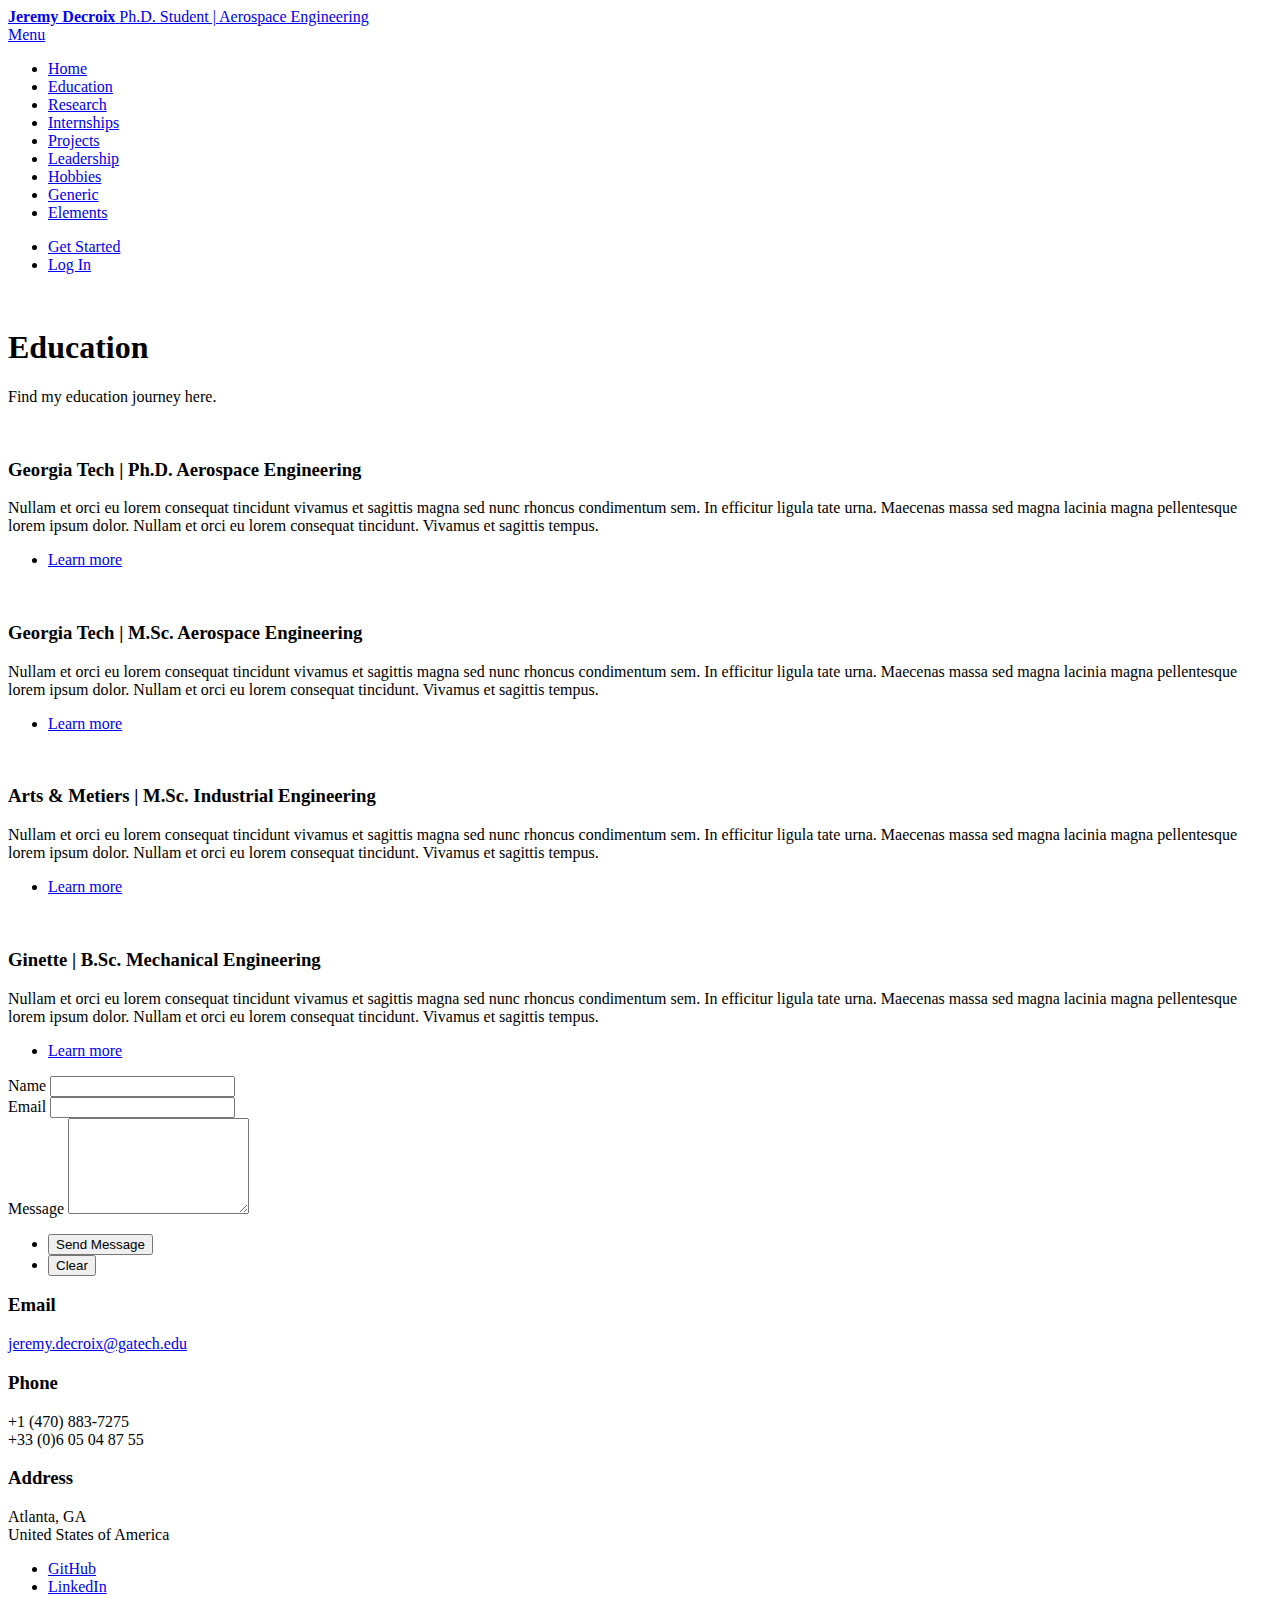
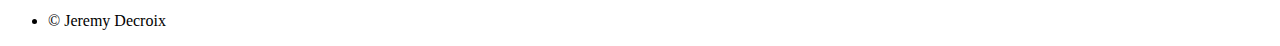
==== education.html @ 154678aa "t" ====
<!DOCTYPE HTML>
<!--
	Forty by HTML5 UP
	html5up.net | @ajlkn
	Free for personal and commercial use under the CCA 3.0 license (html5up.net/license)
-->
<html>
	<head>
		<title>Education</title>
		<meta charset="utf-8" />
		<meta name="viewport" content="width=device-width, initial-scale=1, user-scalable=no" />
		<link rel="stylesheet" href="assets/css/main.css" />
		<noscript><link rel="stylesheet" href="assets/css/noscript.css" /></noscript>
	</head>
	<body class="is-preload">

		<!-- Wrapper -->
			<div id="wrapper">

				<!-- Header -->
				<!-- Note: The "styleN" class below should match that of the banner element. -->
					<header id="header" class="alt style2">
						<a href="index.html" class="logo"><strong>Jeremy Decroix</strong> <span> Ph.D. Student | Aerospace Engineering </span></a>
						<nav>
							<a href="#menu">Menu</a>
						</nav>
					</header>

				<!-- Menu -->
					<nav id="menu">
						<ul class="links">
							<li><a href="index.html">Home</a></li>
							<li><a href="education.html">Education</a></li>
							<li><a href="research.html">Research</a></li>
							<li><a href="internships.html">Internships</a></li>
							<li><a href="projects.html">Projects</a></li>
							<li><a href="leadership.html">Leadership</a></li>
							<li><a href="hobbies.html">Hobbies</a></li>
							<li><a href="generic.html">Generic</a></li>
							<li><a href="elements.html">Elements</a></li>
						</ul>
						<ul class="actions stacked">
							<li><a href="#" class="button primary fit">Get Started</a></li>
							<li><a href="#" class="button fit">Log In</a></li>
						</ul>
					</nav>

				<!-- Banner -->
				<!-- Note: The "styleN" class below should match that of the header element. -->
					<section id="banner" class="style2">
						<div class="inner">
							<span class="image">
								<img src="images/10.jpg" alt="" />
							</span>
							<header class="major">
								<h1>Education</h1>
							</header>
							<div class="content">
								<p>Find my education journey here.</p>
							</div>
						</div>
					</section>

				<!-- Main -->
					<div id="main">
						<!-- One -->
						<!--<section id="one">
								<div class="inner">
									<header class="major">
										<h2>Sed amet aliquam</h2>
									</header>
									<p>Nullam et orci eu lorem consequat tincidunt vivamus et sagittis magna sed nunc rhoncus condimentum sem. In efficitur ligula tate urna. Maecenas massa vel lacinia pellentesque lorem ipsum dolor. Nullam et orci eu lorem consequat tincidunt. Vivamus et sagittis libero. Nullam et orci eu lorem consequat tincidunt vivamus et sagittis magna sed nunc rhoncus condimentum sem. In efficitur ligula tate urna.</p>
								</div>
							</section>
						-->
						<!-- Two -->
							<section id="two" class="spotlights">
								<section>
									<a href="generic.html" class="image">
										<img src="images/1.jpeg" alt="" data-position="center center" />
									</a>
									<div class="content">
										<div class="inner">
											<header class="major">
												<h3>Georgia Tech | Ph.D. Aerospace Engineering</h3>
											</header>
											<p>Nullam et orci eu lorem consequat tincidunt vivamus et sagittis magna sed nunc rhoncus condimentum sem. In efficitur ligula tate urna. Maecenas massa sed magna lacinia magna pellentesque lorem ipsum dolor. Nullam et orci eu lorem consequat tincidunt. Vivamus et sagittis tempus.</p>
											<ul class="actions">
												<li><a href="generic.html" class="button">Learn more</a></li>
											</ul>
										</div>
									</div>
								</section>
								<section>
									<a href="generic.html" class="image">
										<img src="images/1.jpeg" alt="" data-position="top center" />
									</a>
									<div class="content">
										<div class="inner">
											<header class="major">
												<h3>Georgia Tech | M.Sc. Aerospace Engineering</h3>
											</header>
											<p>Nullam et orci eu lorem consequat tincidunt vivamus et sagittis magna sed nunc rhoncus condimentum sem. In efficitur ligula tate urna. Maecenas massa sed magna lacinia magna pellentesque lorem ipsum dolor. Nullam et orci eu lorem consequat tincidunt. Vivamus et sagittis tempus.</p>
											<ul class="actions">
												<li><a href="generic.html" class="button">Learn more</a></li>
											</ul>
										</div>
									</div>
								</section>
								<section>
									<a href="generic.html" class="image">
										<img src="images/1.jpeg" alt="" data-position="25% 25%" />
									</a>
									<div class="content">
										<div class="inner">
											<header class="major">
												<h3>Arts & Metiers | M.Sc. Industrial Engineering</h3>
											</header>
											<p>Nullam et orci eu lorem consequat tincidunt vivamus et sagittis magna sed nunc rhoncus condimentum sem. In efficitur ligula tate urna. Maecenas massa sed magna lacinia magna pellentesque lorem ipsum dolor. Nullam et orci eu lorem consequat tincidunt. Vivamus et sagittis tempus.</p>
											<ul class="actions">
												<li><a href="generic.html" class="button">Learn more</a></li>
											</ul>
										</div>
									</div>
								</section>
								<section>
									<a href="generic.html" class="image">
										<img src="images/1.jpeg" alt="" data-position="25% 25%" />
									</a>
									<div class="content">
										<div class="inner">
											<header class="major">
												<h3>Ginette | B.Sc. Mechanical Engineering</h3>
											</header>
											<p>Nullam et orci eu lorem consequat tincidunt vivamus et sagittis magna sed nunc rhoncus condimentum sem. In efficitur ligula tate urna. Maecenas massa sed magna lacinia magna pellentesque lorem ipsum dolor. Nullam et orci eu lorem consequat tincidunt. Vivamus et sagittis tempus.</p>
											<ul class="actions">
												<li><a href="generic.html" class="button">Learn more</a></li>
											</ul>
										</div>
									</div>
								</section>
							</section>

						<!-- Three -->
						<!-- <section id="three">
								<div class="inner">
									<header class="major">
										<h2>Massa libero</h2>
									</header>
									<p>Nullam et orci eu lorem consequat tincidunt vivamus et sagittis libero. Mauris aliquet magna magna sed nunc rhoncus pharetra. Pellentesque condimentum sem. In efficitur ligula tate urna. Maecenas laoreet massa vel lacinia pellentesque lorem ipsum dolor. Nullam et orci eu lorem consequat tincidunt. Vivamus et sagittis libero. Mauris aliquet magna magna sed nunc rhoncus amet pharetra et feugiat tempus.</p>
									<ul class="actions">
										<li><a href="generic.html" class="button next">Get Started</a></li>
									</ul>
								</div>
							</section>
						-->
					</div>

				<!-- Contact -->
				<section id="contact">
					<div class="inner">
					  <section>
						<form method="post" action="#">
						  <div class="fields">
							<div class="field half">
							  <label for="name">Name</label>
							  <input type="text" name="name" id="name" />
							</div>
							<div class="field half">
							  <label for="email">Email</label>
							  <input type="text" name="email" id="email" />
							</div>
							<div class="field">
							  <label for="message">Message</label>
							  <textarea name="message" id="message" rows="6"></textarea>
							</div>
						  </div>
						  <ul class="actions">
							<li>
							  <input type="submit" value="Send Message" class="primary" />
							</li>
							<li><input type="reset" value="Clear" /></li>
						  </ul>
						</form>
					  </section>
					  <section class="split">
						<section>
						  <div class="contact-method">
							<span class="icon solid alt fa-envelope"></span>
							<h3>Email</h3>
							<a href="#">jeremy.decroix@gatech.edu</a>
						  </div>
						</section>
						<section>
						  <div class="contact-method">
							<span class="icon solid alt fa-phone"></span>
							<h3>Phone</h3>
							<span> +1 (470) 883-7275 <br /> +33 (0)6 05 04 87 55</span>
						  </div>
						</section>
						<section>
						  <div class="contact-method">
							<span class="icon solid alt fa-home"></span>
							<h3>Address</h3>
							<span
							  >Atlanta, GA<br />
							  United States of America</span
							>
						  </div>
						</section>
					  </section>
					</div>
				  </section>

				<!-- Footer -->
				<footer id="footer">
					<div class="inner">
					  <ul class="icons">
						<!--<li>
						  <a href="#" class="icon brands alt fa-twitter"
							><span class="label">Twitter</span></a
						  >
						</li>
						<li>
						  <a href="#" class="icon brands alt fa-facebook-f"
							><span class="label">Facebook</span></a
						  >
						</li>
						<li>
						  <a href="#" class="icon brands alt fa-instagram"
							><span class="label">Instagram</span></a
						  >
						</li>-->
						<li>
						  <a href="https://github.com/JeremyDecroix" class="icon brands alt fa-github"
							><span class="label">GitHub</span></a
						  >
						</li>
						<li>
						  <a href="https://www.linkedin.com/in/jeremy-decroix/" class="icon brands alt fa-linkedin-in"
							><span class="label">LinkedIn</span></a
						  >
						</li>
					  </ul>
					  <ul class="copyright">
						<li>&copy; Jeremy Decroix</li>
						<!--<li>Design: <a href="https://html5up.net">HTML5 UP</a></li>-->
					  </ul>
					</div>
				  </footer>

			</div>

		<!-- Scripts -->
			<script src="assets/js/jquery.min.js"></script>
			<script src="assets/js/jquery.scrolly.min.js"></script>
			<script src="assets/js/jquery.scrollex.min.js"></script>
			<script src="assets/js/browser.min.js"></script>
			<script src="assets/js/breakpoints.min.js"></script>
			<script src="assets/js/util.js"></script>
			<script src="assets/js/main.js"></script>

	</body>
</html>
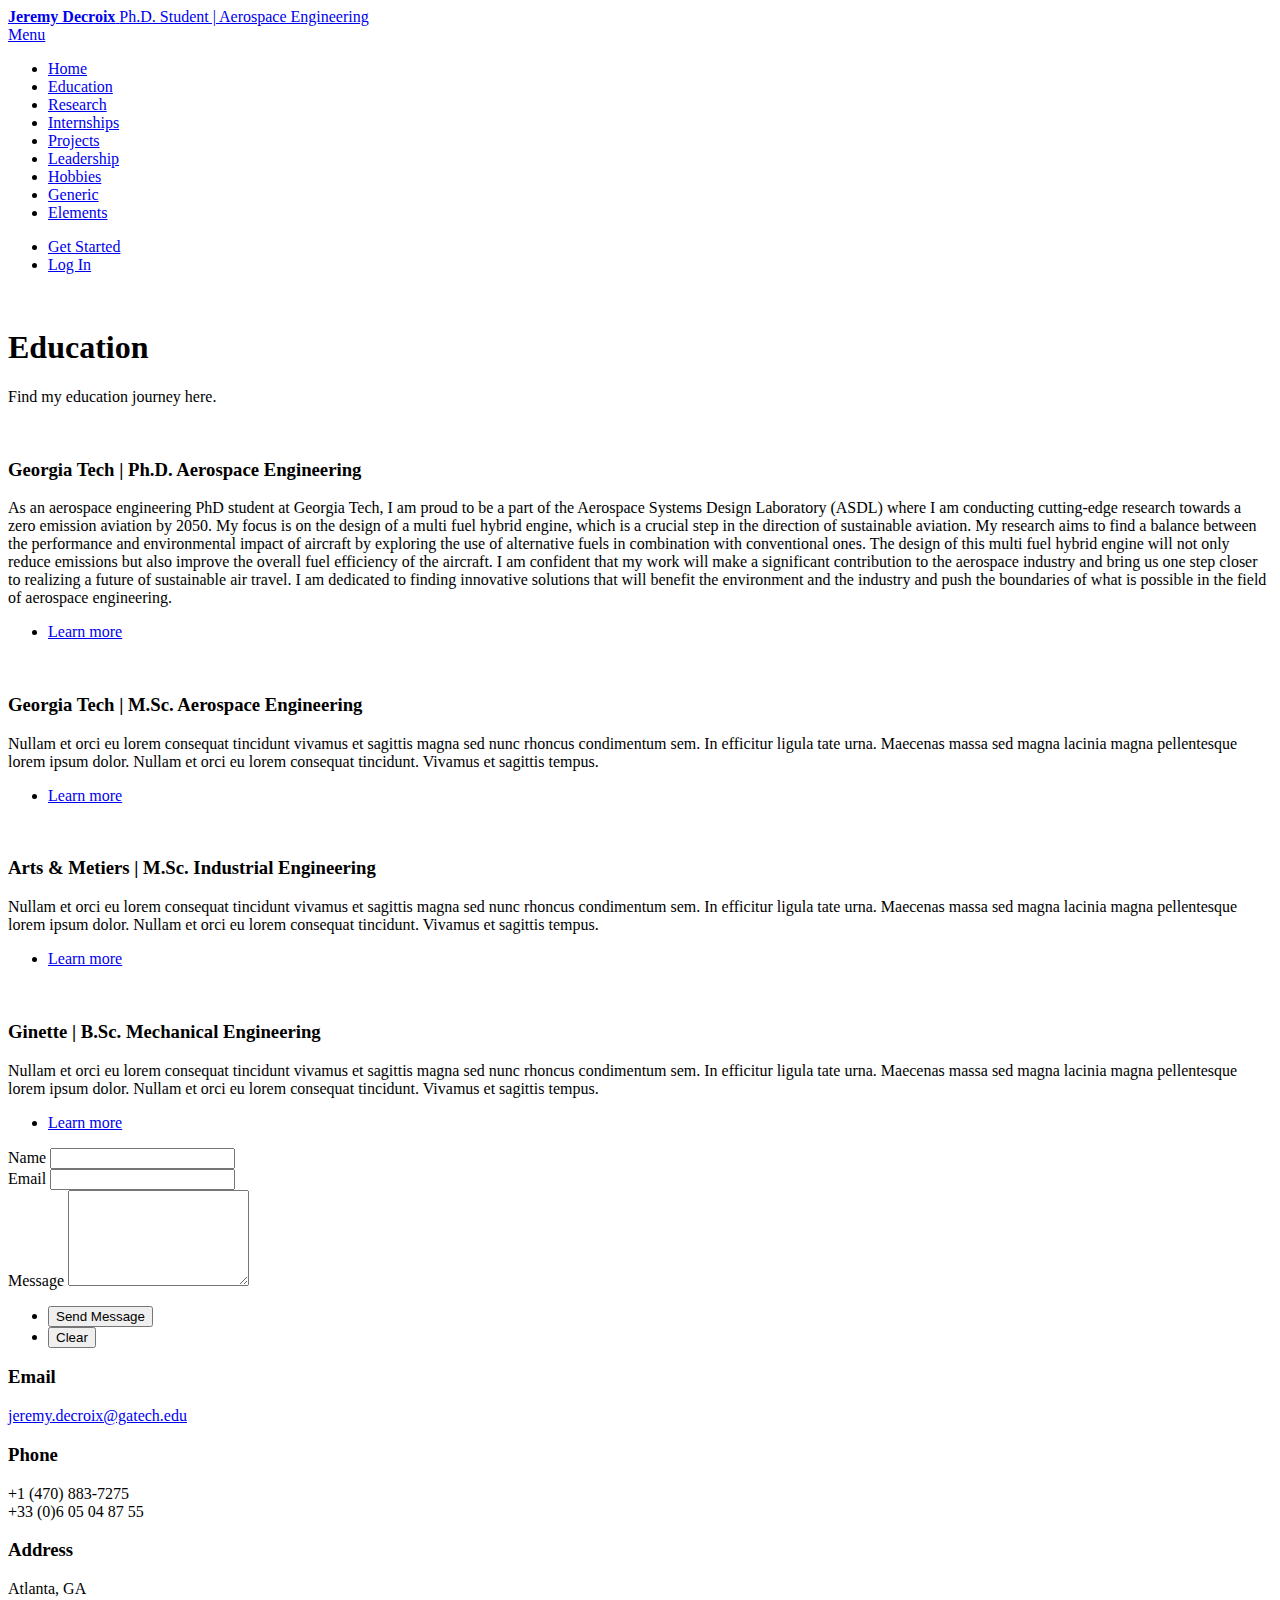
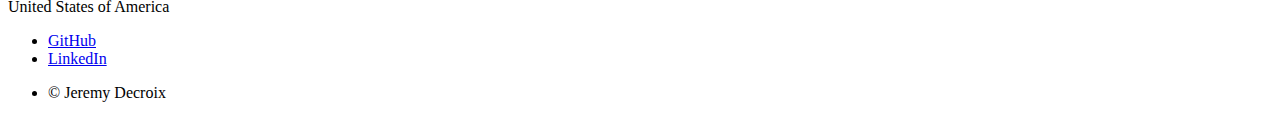
==== commit 6d40f941: "c" ====
--- a/education.html
+++ b/education.html
@@ -77,13 +77,29 @@
 							<section id="two" class="spotlights">
 								<section>
 									<a href="generic.html" class="image">
-										<img src="images/1.jpeg" alt="" data-position="center center" />
+										<img src="images/10.jpg" alt="" data-position="center center" />
 									</a>
 									<div class="content">
 										<div class="inner">
 											<header class="major">
 												<h3>Georgia Tech | Ph.D. Aerospace Engineering</h3>
 											</header>
+											<p>As an aerospace engineering PhD student at Georgia Tech, I am proud to be a part of the Aerospace Systems Design Laboratory (ASDL) where I am conducting cutting-edge research towards a zero emission aviation by 2050. My focus is on the design of a multi fuel hybrid engine, which is a crucial step in the direction of sustainable aviation. My research aims to find a balance between the performance and environmental impact of aircraft by exploring the use of alternative fuels in combination with conventional ones. The design of this multi fuel hybrid engine will not only reduce emissions but also improve the overall fuel efficiency of the aircraft. I am confident that my work will make a significant contribution to the aerospace industry and bring us one step closer to realizing a future of sustainable air travel. I am dedicated to finding innovative solutions that will benefit the environment and the industry and push the boundaries of what is possible in the field of aerospace engineering.</p>
+											<ul class="actions">
+												<li><a href="generic.html" class="button">Learn more</a></li>
+											</ul>
+										</div>
+									</div>
+								</section>
+								<section>
+									<a href="generic.html" class="image">
+										<img src="images/1.jpeg" alt="" data-position="top center" />
+									</a>
+									<div class="content">
+										<div class="inner">
+											<header class="major">
+												<h3>Georgia Tech | M.Sc. Aerospace Engineering</h3>
+											</header>
 											<p>Nullam et orci eu lorem consequat tincidunt vivamus et sagittis magna sed nunc rhoncus condimentum sem. In efficitur ligula tate urna. Maecenas massa sed magna lacinia magna pellentesque lorem ipsum dolor. Nullam et orci eu lorem consequat tincidunt. Vivamus et sagittis tempus.</p>
 											<ul class="actions">
 												<li><a href="generic.html" class="button">Learn more</a></li>
@@ -93,12 +109,12 @@
 								</section>
 								<section>
 									<a href="generic.html" class="image">
-										<img src="images/1.jpeg" alt="" data-position="top center" />
-									</a>
-									<div class="content">
-										<div class="inner">
-											<header class="major">
-												<h3>Georgia Tech | M.Sc. Aerospace Engineering</h3>
+										<img src="images/13.JPG" alt="" data-position="25% 25%" />
+									</a>
+									<div class="content">
+										<div class="inner">
+											<header class="major">
+												<h3>Arts & Metiers | M.Sc. Industrial Engineering</h3>
 											</header>
 											<p>Nullam et orci eu lorem consequat tincidunt vivamus et sagittis magna sed nunc rhoncus condimentum sem. In efficitur ligula tate urna. Maecenas massa sed magna lacinia magna pellentesque lorem ipsum dolor. Nullam et orci eu lorem consequat tincidunt. Vivamus et sagittis tempus.</p>
 											<ul class="actions">
@@ -109,23 +125,7 @@
 								</section>
 								<section>
 									<a href="generic.html" class="image">
-										<img src="images/1.jpeg" alt="" data-position="25% 25%" />
-									</a>
-									<div class="content">
-										<div class="inner">
-											<header class="major">
-												<h3>Arts & Metiers | M.Sc. Industrial Engineering</h3>
-											</header>
-											<p>Nullam et orci eu lorem consequat tincidunt vivamus et sagittis magna sed nunc rhoncus condimentum sem. In efficitur ligula tate urna. Maecenas massa sed magna lacinia magna pellentesque lorem ipsum dolor. Nullam et orci eu lorem consequat tincidunt. Vivamus et sagittis tempus.</p>
-											<ul class="actions">
-												<li><a href="generic.html" class="button">Learn more</a></li>
-											</ul>
-										</div>
-									</div>
-								</section>
-								<section>
-									<a href="generic.html" class="image">
-										<img src="images/1.jpeg" alt="" data-position="25% 25%" />
+										<img src="images/14.JPG" alt="" data-position="25% 25%" />
 									</a>
 									<div class="content">
 										<div class="inner">
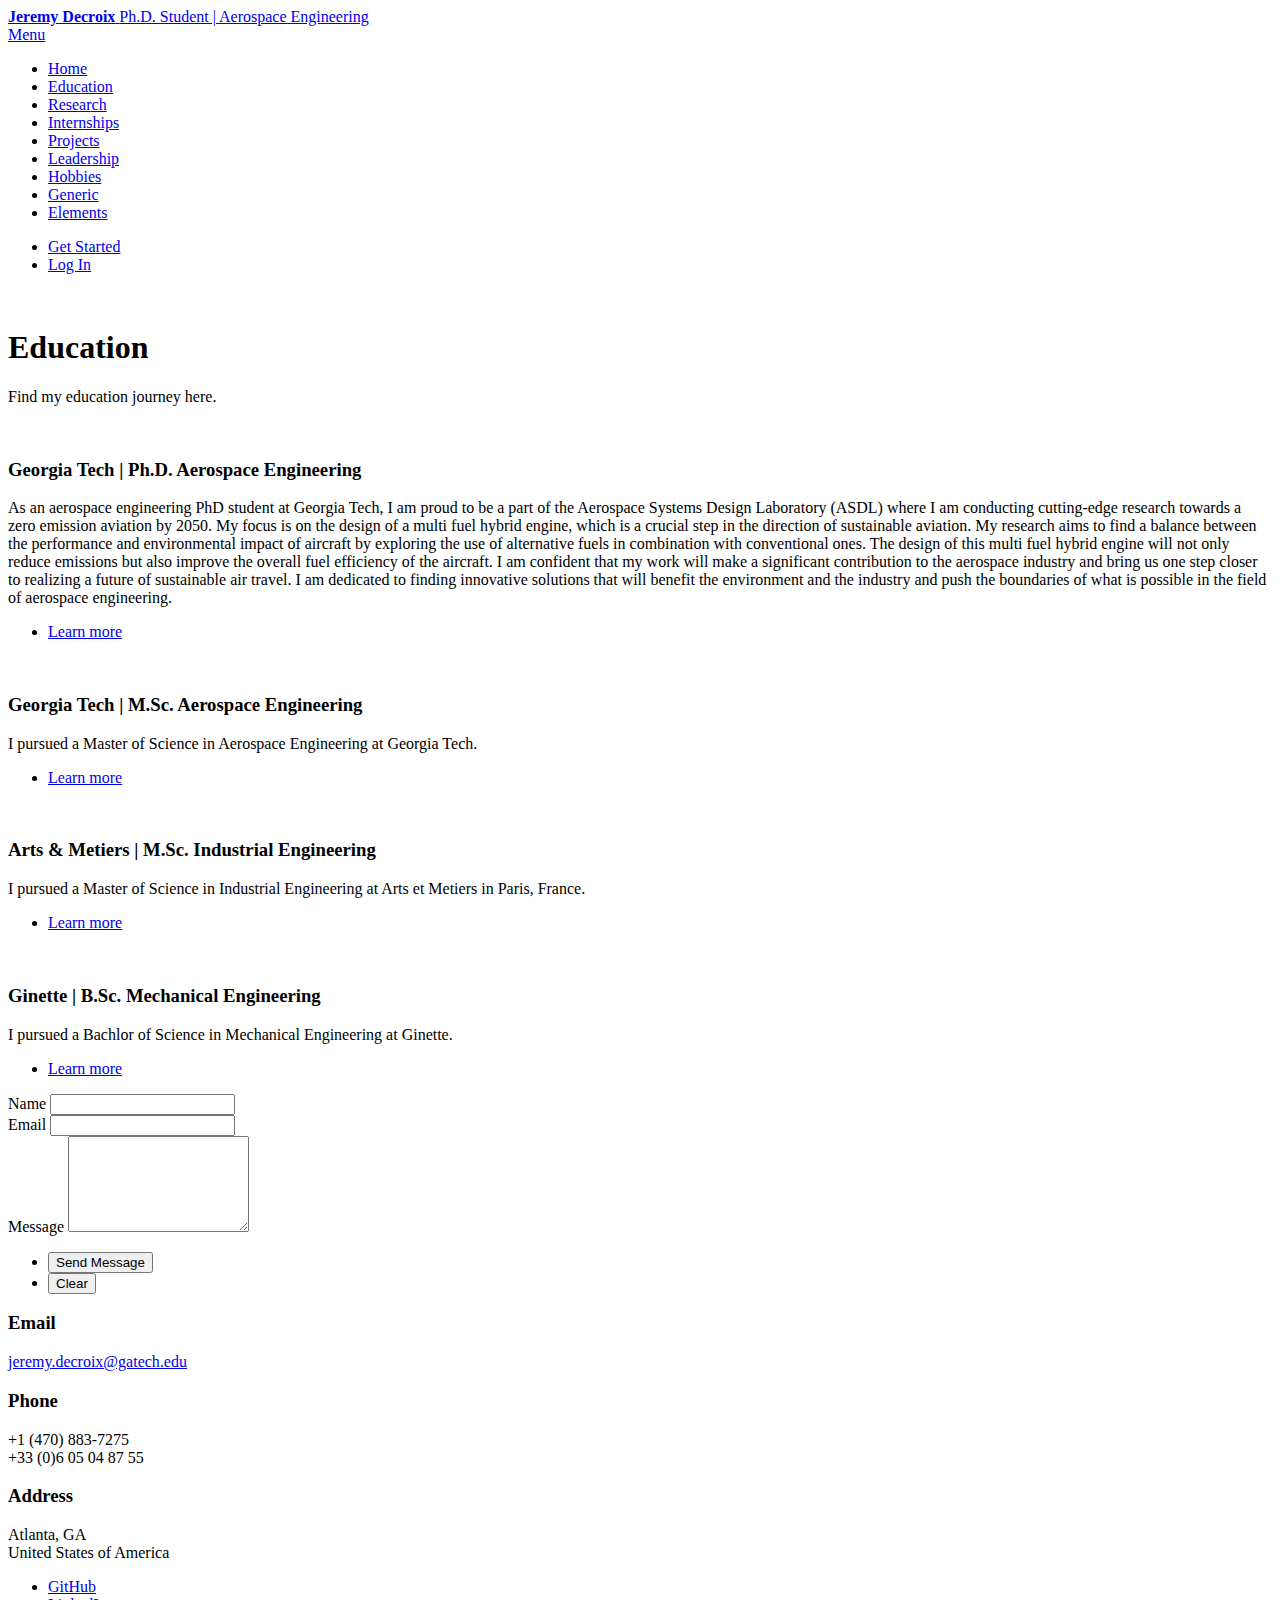
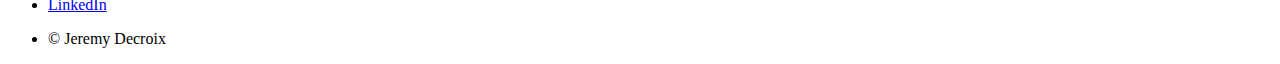
==== commit 9a205952: "up" ====
--- a/education.html
+++ b/education.html
@@ -19,7 +19,7 @@
 
 				<!-- Header -->
 				<!-- Note: The "styleN" class below should match that of the banner element. -->
-					<header id="header" class="alt style2">
+					<header id="header" class="alt">
 						<a href="index.html" class="logo"><strong>Jeremy Decroix</strong> <span> Ph.D. Student | Aerospace Engineering </span></a>
 						<nav>
 							<a href="#menu">Menu</a>
@@ -47,7 +47,7 @@
 
 				<!-- Banner -->
 				<!-- Note: The "styleN" class below should match that of the header element. -->
-					<section id="banner" class="style2">
+					<section id="banner" class="major">
 						<div class="inner">
 							<span class="image">
 								<img src="images/10.jpg" alt="" />
@@ -100,7 +100,7 @@
 											<header class="major">
 												<h3>Georgia Tech | M.Sc. Aerospace Engineering</h3>
 											</header>
-											<p>Nullam et orci eu lorem consequat tincidunt vivamus et sagittis magna sed nunc rhoncus condimentum sem. In efficitur ligula tate urna. Maecenas massa sed magna lacinia magna pellentesque lorem ipsum dolor. Nullam et orci eu lorem consequat tincidunt. Vivamus et sagittis tempus.</p>
+											<p>I pursued a Master of Science in Aerospace Engineering at Georgia Tech.</p>
 											<ul class="actions">
 												<li><a href="generic.html" class="button">Learn more</a></li>
 											</ul>
@@ -116,7 +116,7 @@
 											<header class="major">
 												<h3>Arts & Metiers | M.Sc. Industrial Engineering</h3>
 											</header>
-											<p>Nullam et orci eu lorem consequat tincidunt vivamus et sagittis magna sed nunc rhoncus condimentum sem. In efficitur ligula tate urna. Maecenas massa sed magna lacinia magna pellentesque lorem ipsum dolor. Nullam et orci eu lorem consequat tincidunt. Vivamus et sagittis tempus.</p>
+											<p>I pursued a Master of Science in Industrial Engineering at Arts et Metiers in Paris, France.</p>
 											<ul class="actions">
 												<li><a href="generic.html" class="button">Learn more</a></li>
 											</ul>
@@ -132,7 +132,7 @@
 											<header class="major">
 												<h3>Ginette | B.Sc. Mechanical Engineering</h3>
 											</header>
-											<p>Nullam et orci eu lorem consequat tincidunt vivamus et sagittis magna sed nunc rhoncus condimentum sem. In efficitur ligula tate urna. Maecenas massa sed magna lacinia magna pellentesque lorem ipsum dolor. Nullam et orci eu lorem consequat tincidunt. Vivamus et sagittis tempus.</p>
+											<p>I pursued a Bachlor of Science in Mechanical Engineering at Ginette.</p>
 											<ul class="actions">
 												<li><a href="generic.html" class="button">Learn more</a></li>
 											</ul>
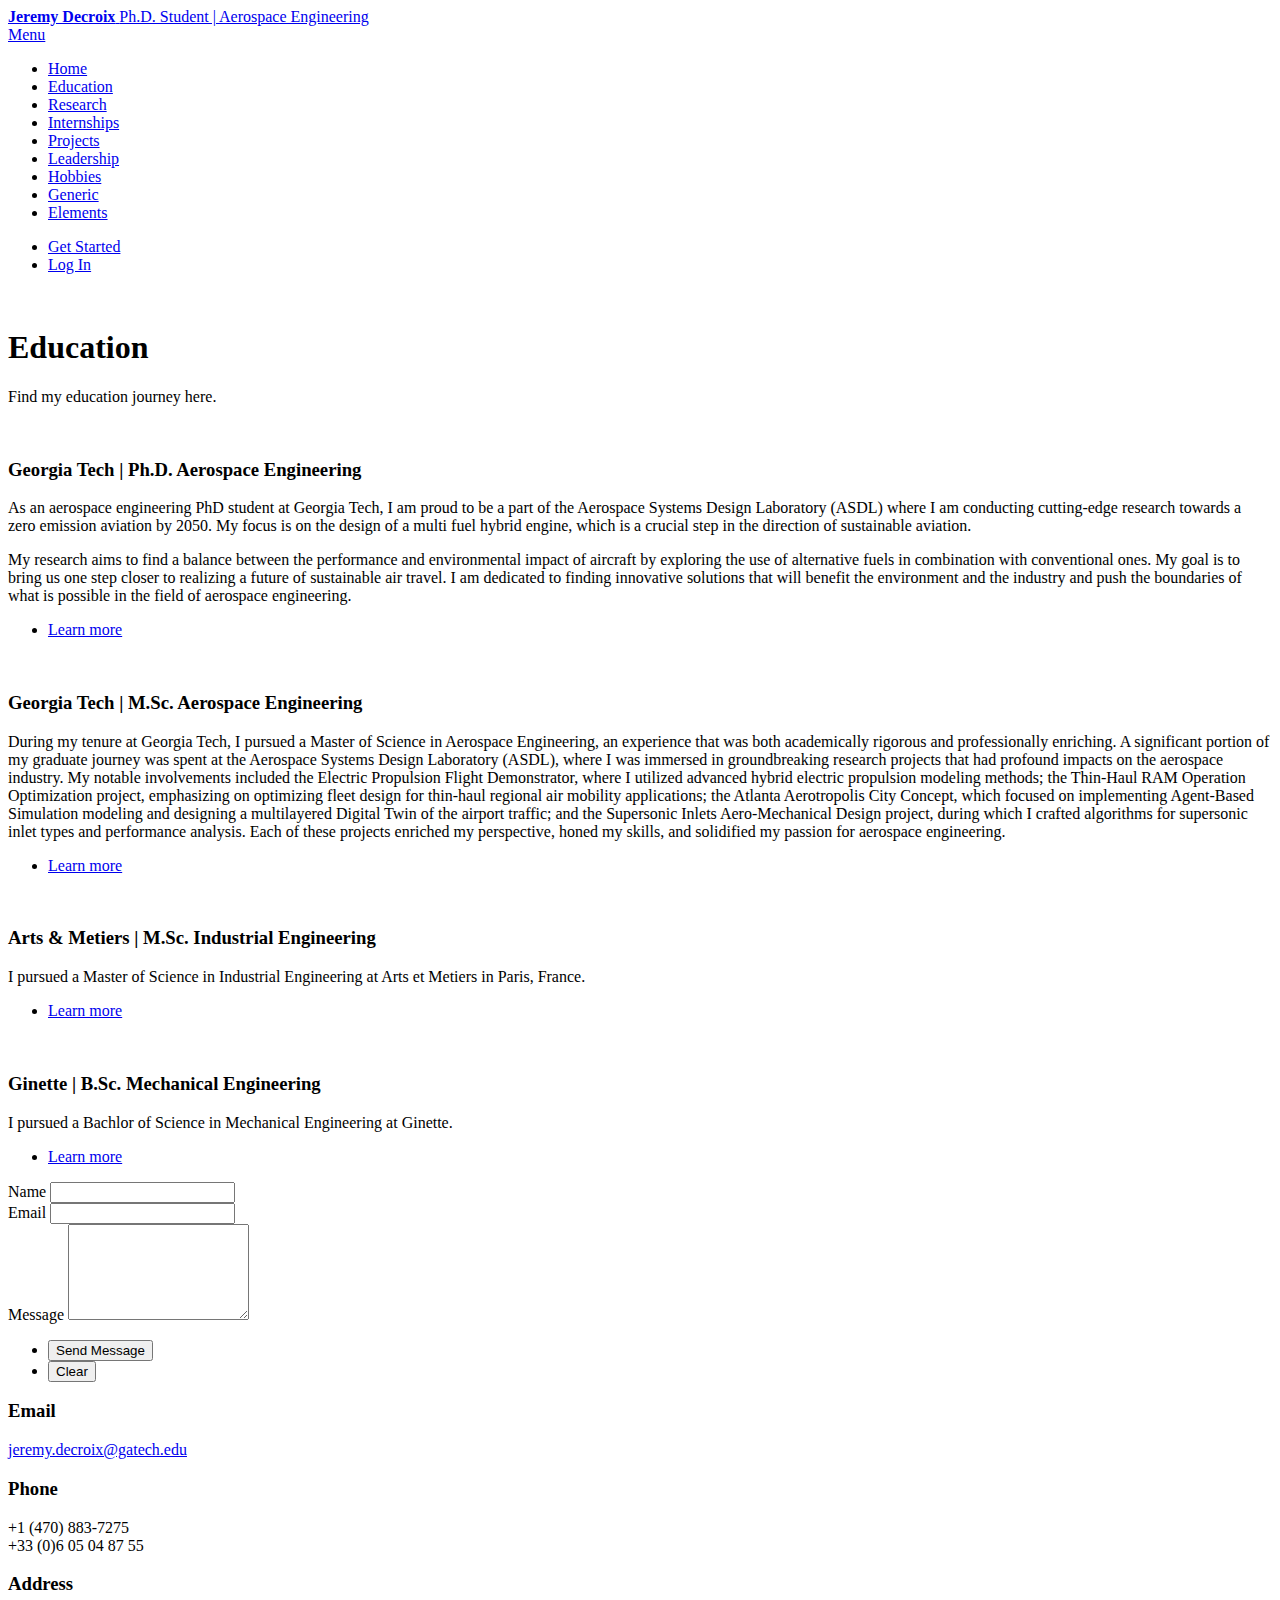
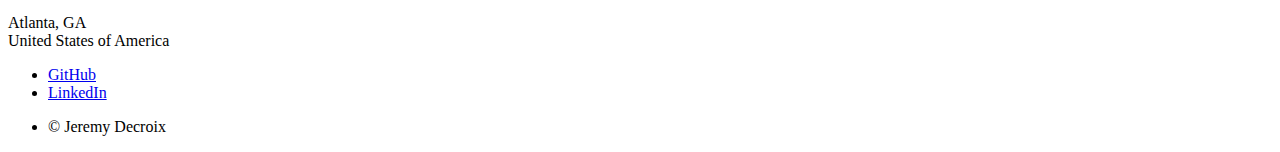
==== commit 085be6e3: "up" ====
--- a/education.html
+++ b/education.html
@@ -50,7 +50,7 @@
 					<section id="banner" class="major">
 						<div class="inner">
 							<span class="image">
-								<img src="images/10.jpg" alt="" />
+								<img src="mages/pic07.jpg" alt="" />
 							</span>
 							<header class="major">
 								<h1>Education</h1>
@@ -84,7 +84,8 @@
 											<header class="major">
 												<h3>Georgia Tech | Ph.D. Aerospace Engineering</h3>
 											</header>
-											<p>As an aerospace engineering PhD student at Georgia Tech, I am proud to be a part of the Aerospace Systems Design Laboratory (ASDL) where I am conducting cutting-edge research towards a zero emission aviation by 2050. My focus is on the design of a multi fuel hybrid engine, which is a crucial step in the direction of sustainable aviation. My research aims to find a balance between the performance and environmental impact of aircraft by exploring the use of alternative fuels in combination with conventional ones. The design of this multi fuel hybrid engine will not only reduce emissions but also improve the overall fuel efficiency of the aircraft. I am confident that my work will make a significant contribution to the aerospace industry and bring us one step closer to realizing a future of sustainable air travel. I am dedicated to finding innovative solutions that will benefit the environment and the industry and push the boundaries of what is possible in the field of aerospace engineering.</p>
+											<p>As an aerospace engineering PhD student at Georgia Tech, I am proud to be a part of the Aerospace Systems Design Laboratory (ASDL) where I am conducting cutting-edge research towards a zero emission aviation by 2050. My focus is on the design of a multi fuel hybrid engine, which is a crucial step in the direction of sustainable aviation. </p>
+											<p>My research aims to find a balance between the performance and environmental impact of aircraft by exploring the use of alternative fuels in combination with conventional ones. My goal is to bring us one step closer to realizing a future of sustainable air travel. I am dedicated to finding innovative solutions that will benefit the environment and the industry and push the boundaries of what is possible in the field of aerospace engineering. </p>
 											<ul class="actions">
 												<li><a href="generic.html" class="button">Learn more</a></li>
 											</ul>
@@ -100,8 +101,8 @@
 											<header class="major">
 												<h3>Georgia Tech | M.Sc. Aerospace Engineering</h3>
 											</header>
-											<p>I pursued a Master of Science in Aerospace Engineering at Georgia Tech.</p>
-											<ul class="actions">
+											<p>During my tenure at Georgia Tech, I pursued a Master of Science in Aerospace Engineering, an experience that was both academically rigorous and professionally enriching. A significant portion of my graduate journey was spent at the Aerospace Systems Design Laboratory (ASDL), where I was immersed in groundbreaking research projects that had profound impacts on the aerospace industry. My notable involvements included the Electric Propulsion Flight Demonstrator, where I utilized advanced hybrid electric propulsion modeling methods; the Thin-Haul RAM Operation Optimization project, emphasizing on optimizing fleet design for thin-haul regional air mobility applications; the Atlanta Aerotropolis City Concept, which focused on implementing Agent-Based Simulation modeling and designing a multilayered Digital Twin of the airport traffic; and the Supersonic Inlets Aero-Mechanical Design project, during which I crafted algorithms for supersonic inlet types and performance analysis. Each of these projects enriched my perspective, honed my skills, and solidified my passion for aerospace engineering.</p>
+												<ul class="actions">
 												<li><a href="generic.html" class="button">Learn more</a></li>
 											</ul>
 										</div>
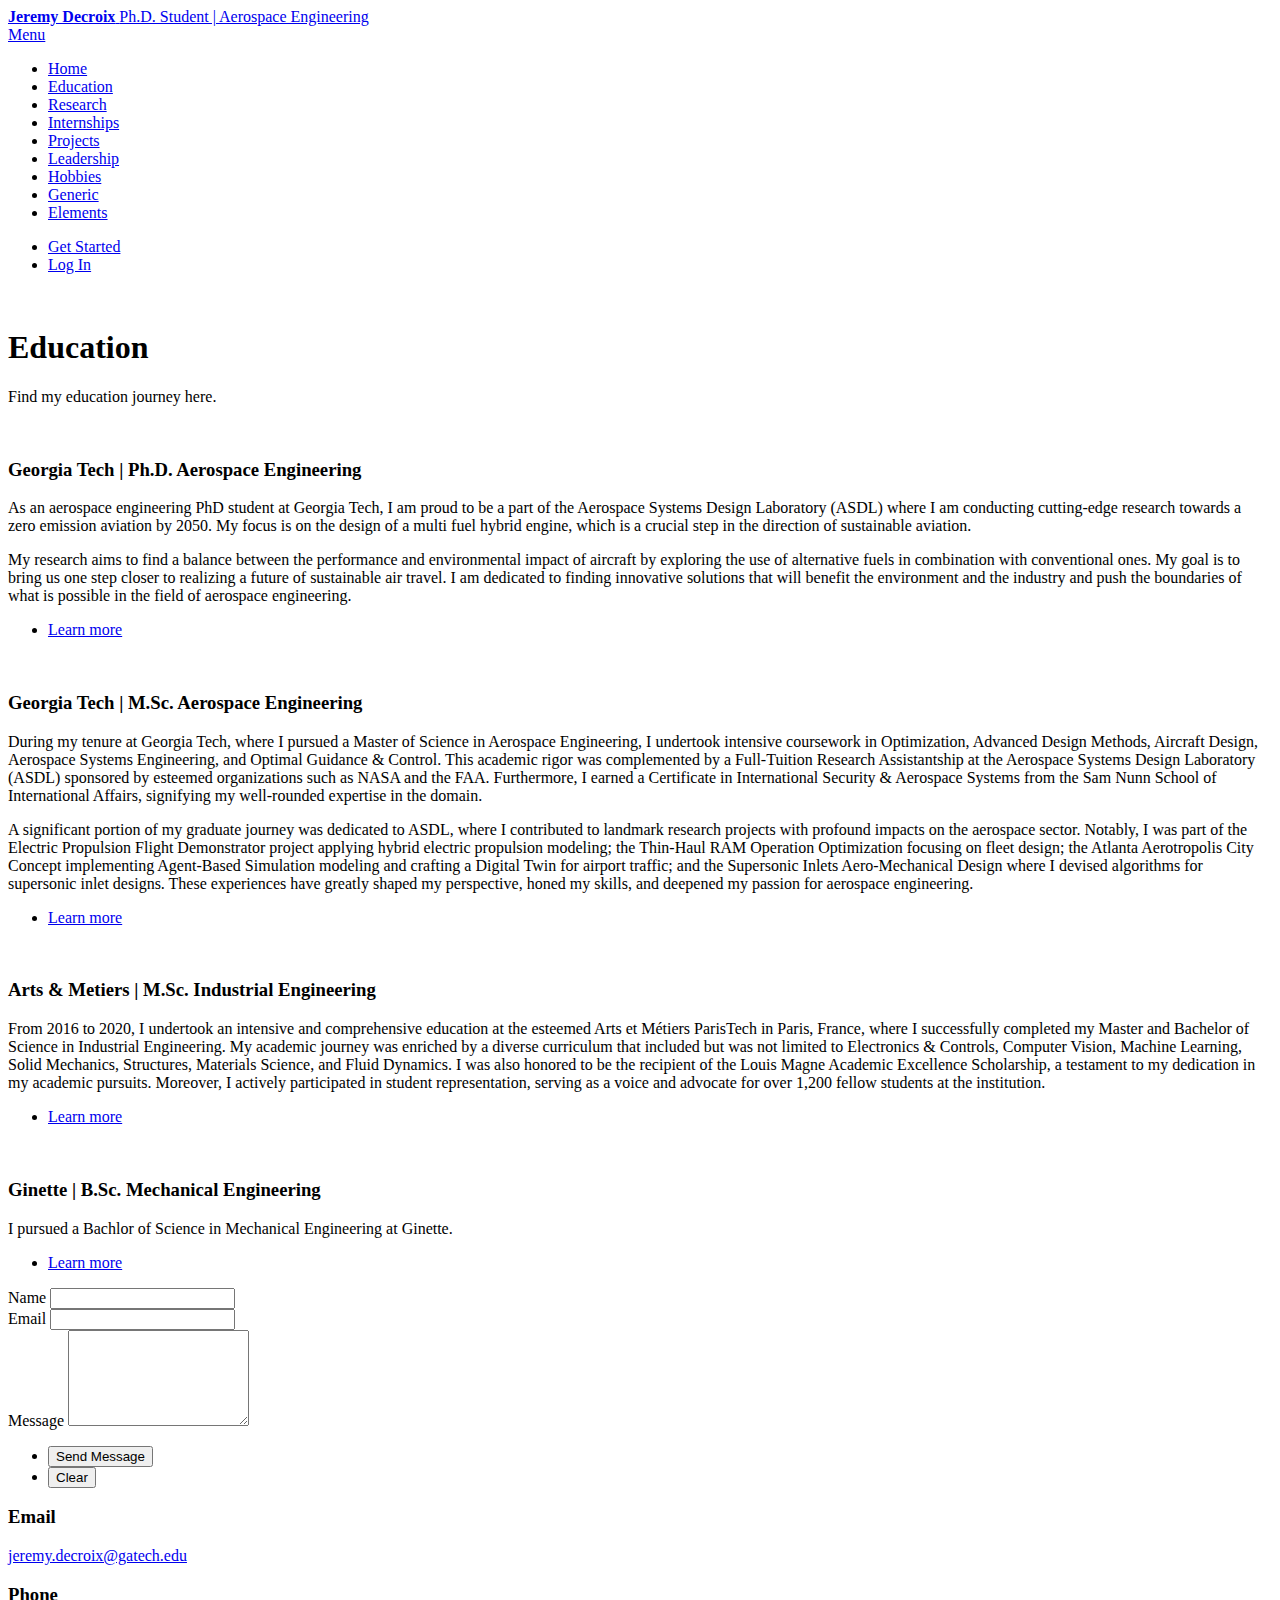
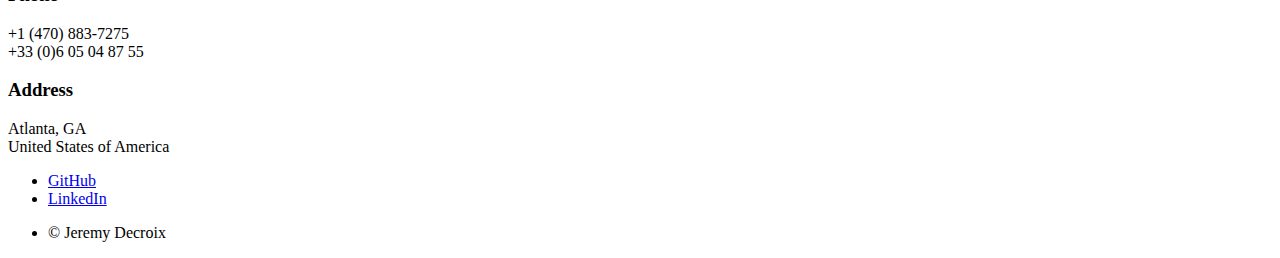
==== commit 723fcc30: "up" ====
--- a/education.html
+++ b/education.html
@@ -101,8 +101,9 @@
 											<header class="major">
 												<h3>Georgia Tech | M.Sc. Aerospace Engineering</h3>
 											</header>
-											<p>During my tenure at Georgia Tech, I pursued a Master of Science in Aerospace Engineering, an experience that was both academically rigorous and professionally enriching. A significant portion of my graduate journey was spent at the Aerospace Systems Design Laboratory (ASDL), where I was immersed in groundbreaking research projects that had profound impacts on the aerospace industry. My notable involvements included the Electric Propulsion Flight Demonstrator, where I utilized advanced hybrid electric propulsion modeling methods; the Thin-Haul RAM Operation Optimization project, emphasizing on optimizing fleet design for thin-haul regional air mobility applications; the Atlanta Aerotropolis City Concept, which focused on implementing Agent-Based Simulation modeling and designing a multilayered Digital Twin of the airport traffic; and the Supersonic Inlets Aero-Mechanical Design project, during which I crafted algorithms for supersonic inlet types and performance analysis. Each of these projects enriched my perspective, honed my skills, and solidified my passion for aerospace engineering.</p>
-												<ul class="actions">
+											<p>During my tenure at Georgia Tech, where I pursued a Master of Science in Aerospace Engineering, I undertook intensive coursework in Optimization, Advanced Design Methods, Aircraft Design, Aerospace Systems Engineering, and Optimal Guidance & Control. This academic rigor was complemented by a Full-Tuition Research Assistantship at the Aerospace Systems Design Laboratory (ASDL) sponsored by esteemed organizations such as NASA and the FAA. Furthermore, I earned a Certificate in International Security & Aerospace Systems from the Sam Nunn School of International Affairs, signifying my well-rounded expertise in the domain.</p>
+											<p>A significant portion of my graduate journey was dedicated to ASDL, where I contributed to landmark research projects with profound impacts on the aerospace sector. Notably, I was part of the Electric Propulsion Flight Demonstrator project applying hybrid electric propulsion modeling; the Thin-Haul RAM Operation Optimization focusing on fleet design; the Atlanta Aerotropolis City Concept implementing Agent-Based Simulation modeling and crafting a Digital Twin for airport traffic; and the Supersonic Inlets Aero-Mechanical Design where I devised algorithms for supersonic inlet designs. These experiences have greatly shaped my perspective, honed my skills, and deepened my passion for aerospace engineering.</p>
+											<ul class="actions">
 												<li><a href="generic.html" class="button">Learn more</a></li>
 											</ul>
 										</div>
@@ -117,7 +118,7 @@
 											<header class="major">
 												<h3>Arts & Metiers | M.Sc. Industrial Engineering</h3>
 											</header>
-											<p>I pursued a Master of Science in Industrial Engineering at Arts et Metiers in Paris, France.</p>
+											<p>From 2016 to 2020, I undertook an intensive and comprehensive education at the esteemed Arts et Métiers ParisTech in Paris, France, where I successfully completed my Master and Bachelor of Science in Industrial Engineering. My academic journey was enriched by a diverse curriculum that included but was not limited to Electronics & Controls, Computer Vision, Machine Learning, Solid Mechanics, Structures, Materials Science, and Fluid Dynamics. I was also honored to be the recipient of the Louis Magne Academic Excellence Scholarship, a testament to my dedication in my academic pursuits. Moreover, I actively participated in student representation, serving as a voice and advocate for over 1,200 fellow students at the institution.</p>
 											<ul class="actions">
 												<li><a href="generic.html" class="button">Learn more</a></li>
 											</ul>
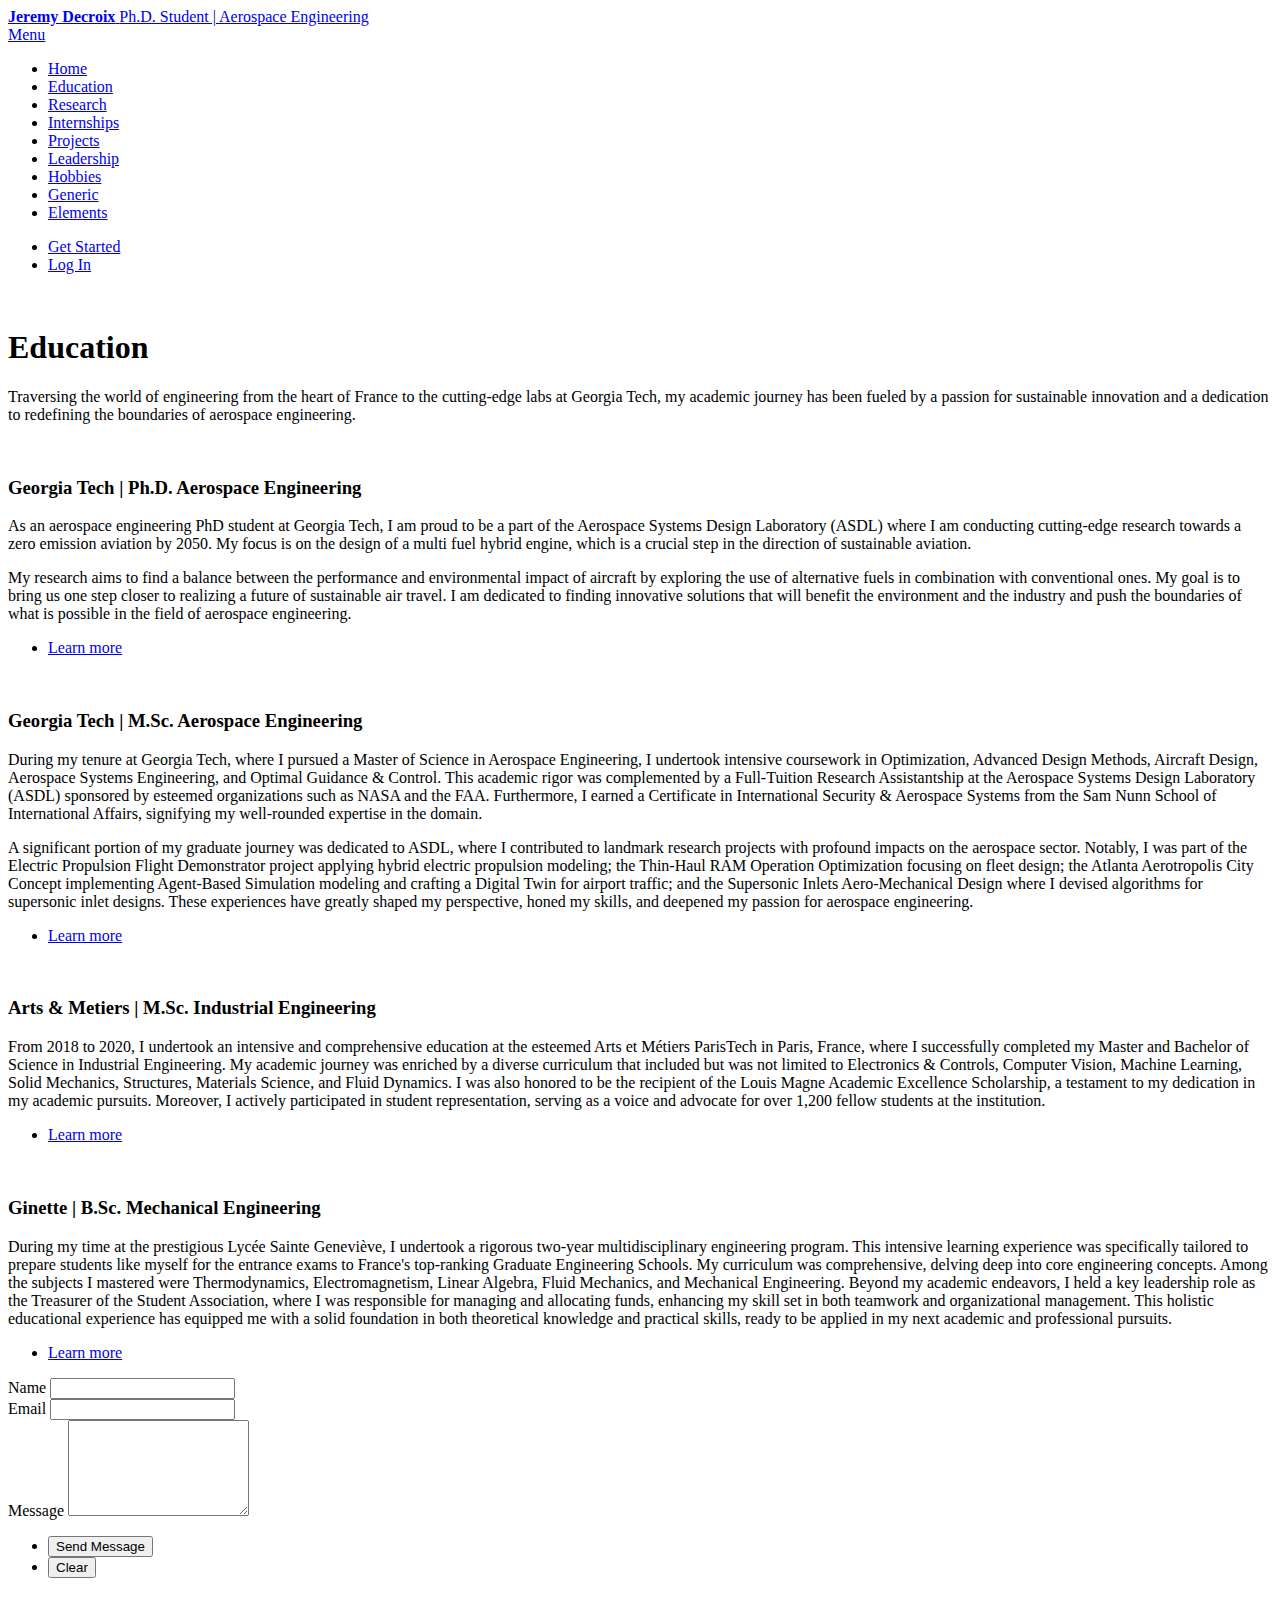
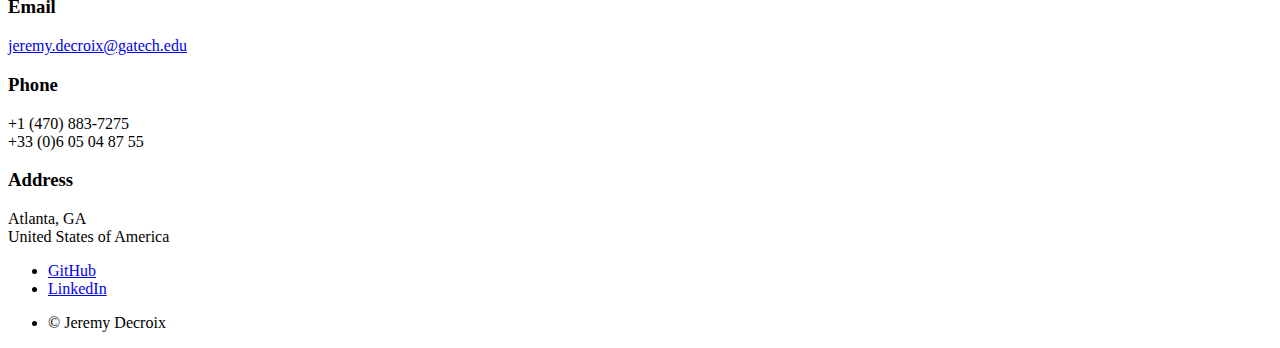
==== commit 47940bf4: "up" ====
--- a/education.html
+++ b/education.html
@@ -47,7 +47,7 @@
 
 				<!-- Banner -->
 				<!-- Note: The "styleN" class below should match that of the header element. -->
-					<section id="banner" class="major">
+					<section id="banner" class="major smaller-major">
 						<div class="inner">
 							<span class="image">
 								<img src="mages/pic07.jpg" alt="" />
@@ -56,7 +56,7 @@
 								<h1>Education</h1>
 							</header>
 							<div class="content">
-								<p>Find my education journey here.</p>
+								<p>Traversing the world of engineering from the heart of France to the cutting-edge labs at Georgia Tech, my academic journey has been fueled by a passion for sustainable innovation and a dedication to redefining the boundaries of aerospace engineering.</p>
 							</div>
 						</div>
 					</section>
@@ -118,7 +118,7 @@
 											<header class="major">
 												<h3>Arts & Metiers | M.Sc. Industrial Engineering</h3>
 											</header>
-											<p>From 2016 to 2020, I undertook an intensive and comprehensive education at the esteemed Arts et Métiers ParisTech in Paris, France, where I successfully completed my Master and Bachelor of Science in Industrial Engineering. My academic journey was enriched by a diverse curriculum that included but was not limited to Electronics & Controls, Computer Vision, Machine Learning, Solid Mechanics, Structures, Materials Science, and Fluid Dynamics. I was also honored to be the recipient of the Louis Magne Academic Excellence Scholarship, a testament to my dedication in my academic pursuits. Moreover, I actively participated in student representation, serving as a voice and advocate for over 1,200 fellow students at the institution.</p>
+											<p>From 2018 to 2020, I undertook an intensive and comprehensive education at the esteemed Arts et Métiers ParisTech in Paris, France, where I successfully completed my Master and Bachelor of Science in Industrial Engineering. My academic journey was enriched by a diverse curriculum that included but was not limited to Electronics & Controls, Computer Vision, Machine Learning, Solid Mechanics, Structures, Materials Science, and Fluid Dynamics. I was also honored to be the recipient of the Louis Magne Academic Excellence Scholarship, a testament to my dedication in my academic pursuits. Moreover, I actively participated in student representation, serving as a voice and advocate for over 1,200 fellow students at the institution.</p>
 											<ul class="actions">
 												<li><a href="generic.html" class="button">Learn more</a></li>
 											</ul>
@@ -134,7 +134,7 @@
 											<header class="major">
 												<h3>Ginette | B.Sc. Mechanical Engineering</h3>
 											</header>
-											<p>I pursued a Bachlor of Science in Mechanical Engineering at Ginette.</p>
+											<p>During my time at the prestigious Lycée Sainte Geneviève, I undertook a rigorous two-year multidisciplinary engineering program. This intensive learning experience was specifically tailored to prepare students like myself for the entrance exams to France's top-ranking Graduate Engineering Schools. My curriculum was comprehensive, delving deep into core engineering concepts. Among the subjects I mastered were Thermodynamics, Electromagnetism, Linear Algebra, Fluid Mechanics, and Mechanical Engineering. Beyond my academic endeavors, I held a key leadership role as the Treasurer of the Student Association, where I was responsible for managing and allocating funds, enhancing my skill set in both teamwork and organizational management. This holistic educational experience has equipped me with a solid foundation in both theoretical knowledge and practical skills, ready to be applied in my next academic and professional pursuits.</p>
 											<ul class="actions">
 												<li><a href="generic.html" class="button">Learn more</a></li>
 											</ul>
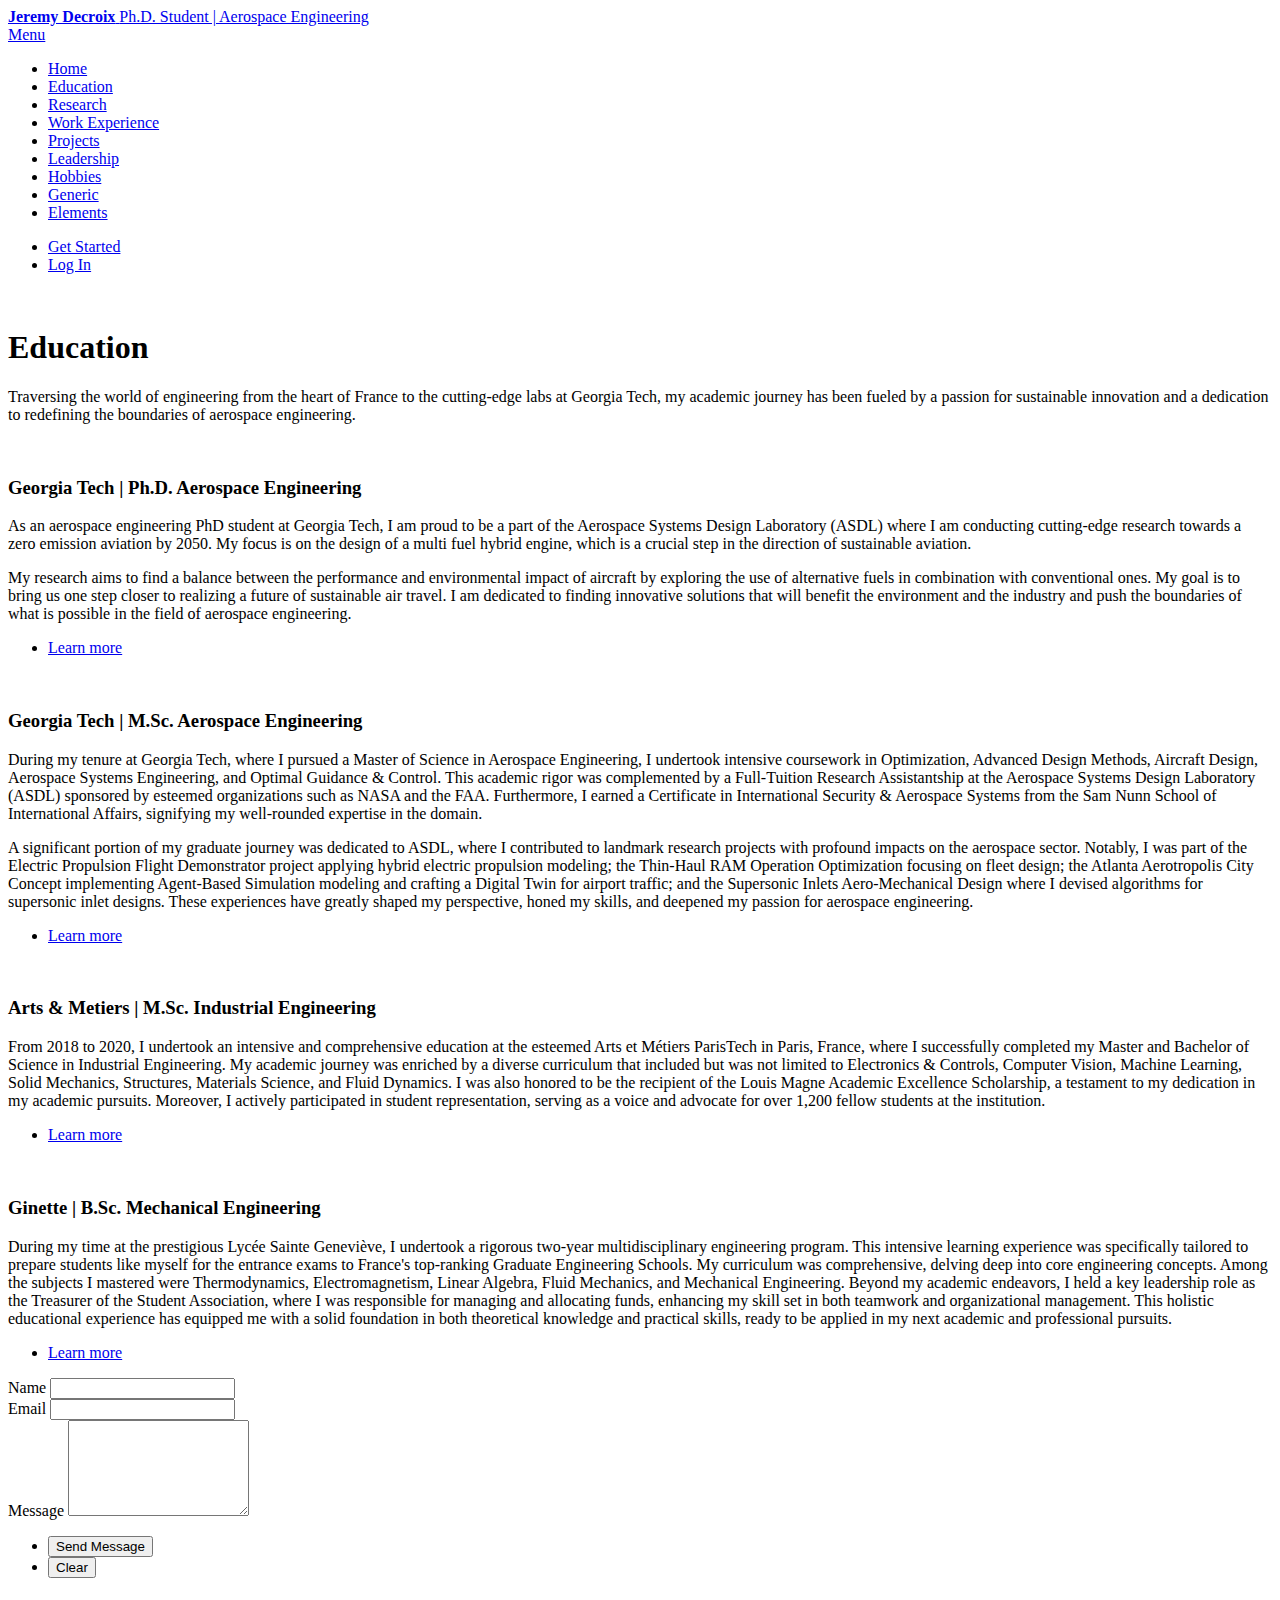
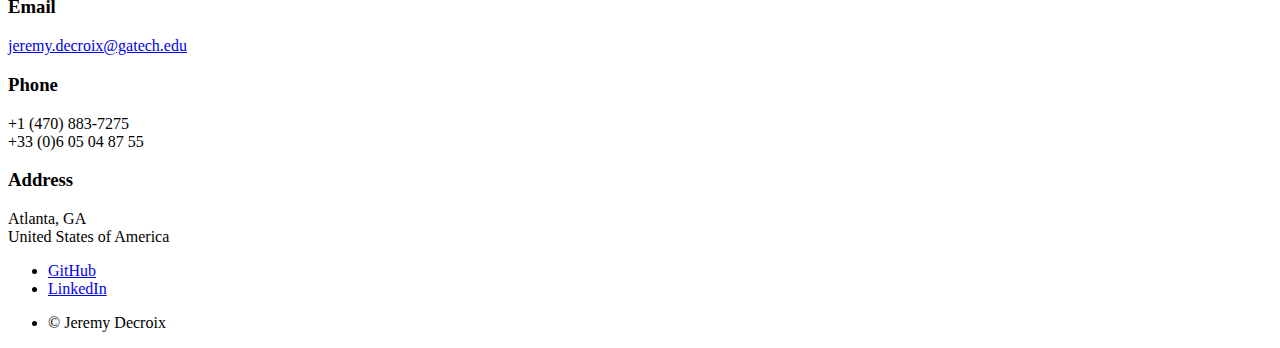
==== commit 1531e575: "up" ====
--- a/education.html
+++ b/education.html
@@ -6,7 +6,7 @@
 -->
 <html>
 	<head>
-		<title>Education</title>
+		<title>Jeremy Decroix</title>
 		<meta charset="utf-8" />
 		<meta name="viewport" content="width=device-width, initial-scale=1, user-scalable=no" />
 		<link rel="stylesheet" href="assets/css/main.css" />
@@ -32,7 +32,7 @@
 							<li><a href="index.html">Home</a></li>
 							<li><a href="education.html">Education</a></li>
 							<li><a href="research.html">Research</a></li>
-							<li><a href="internships.html">Internships</a></li>
+							<li><a href="work_experience.html">Work Experience</a></li>
 							<li><a href="projects.html">Projects</a></li>
 							<li><a href="leadership.html">Leadership</a></li>
 							<li><a href="hobbies.html">Hobbies</a></li>
@@ -55,7 +55,7 @@
 							<header class="major">
 								<h1>Education</h1>
 							</header>
-							<div class="content">
+							<div class="spotlights">
 								<p>Traversing the world of engineering from the heart of France to the cutting-edge labs at Georgia Tech, my academic journey has been fueled by a passion for sustainable innovation and a dedication to redefining the boundaries of aerospace engineering.</p>
 							</div>
 						</div>
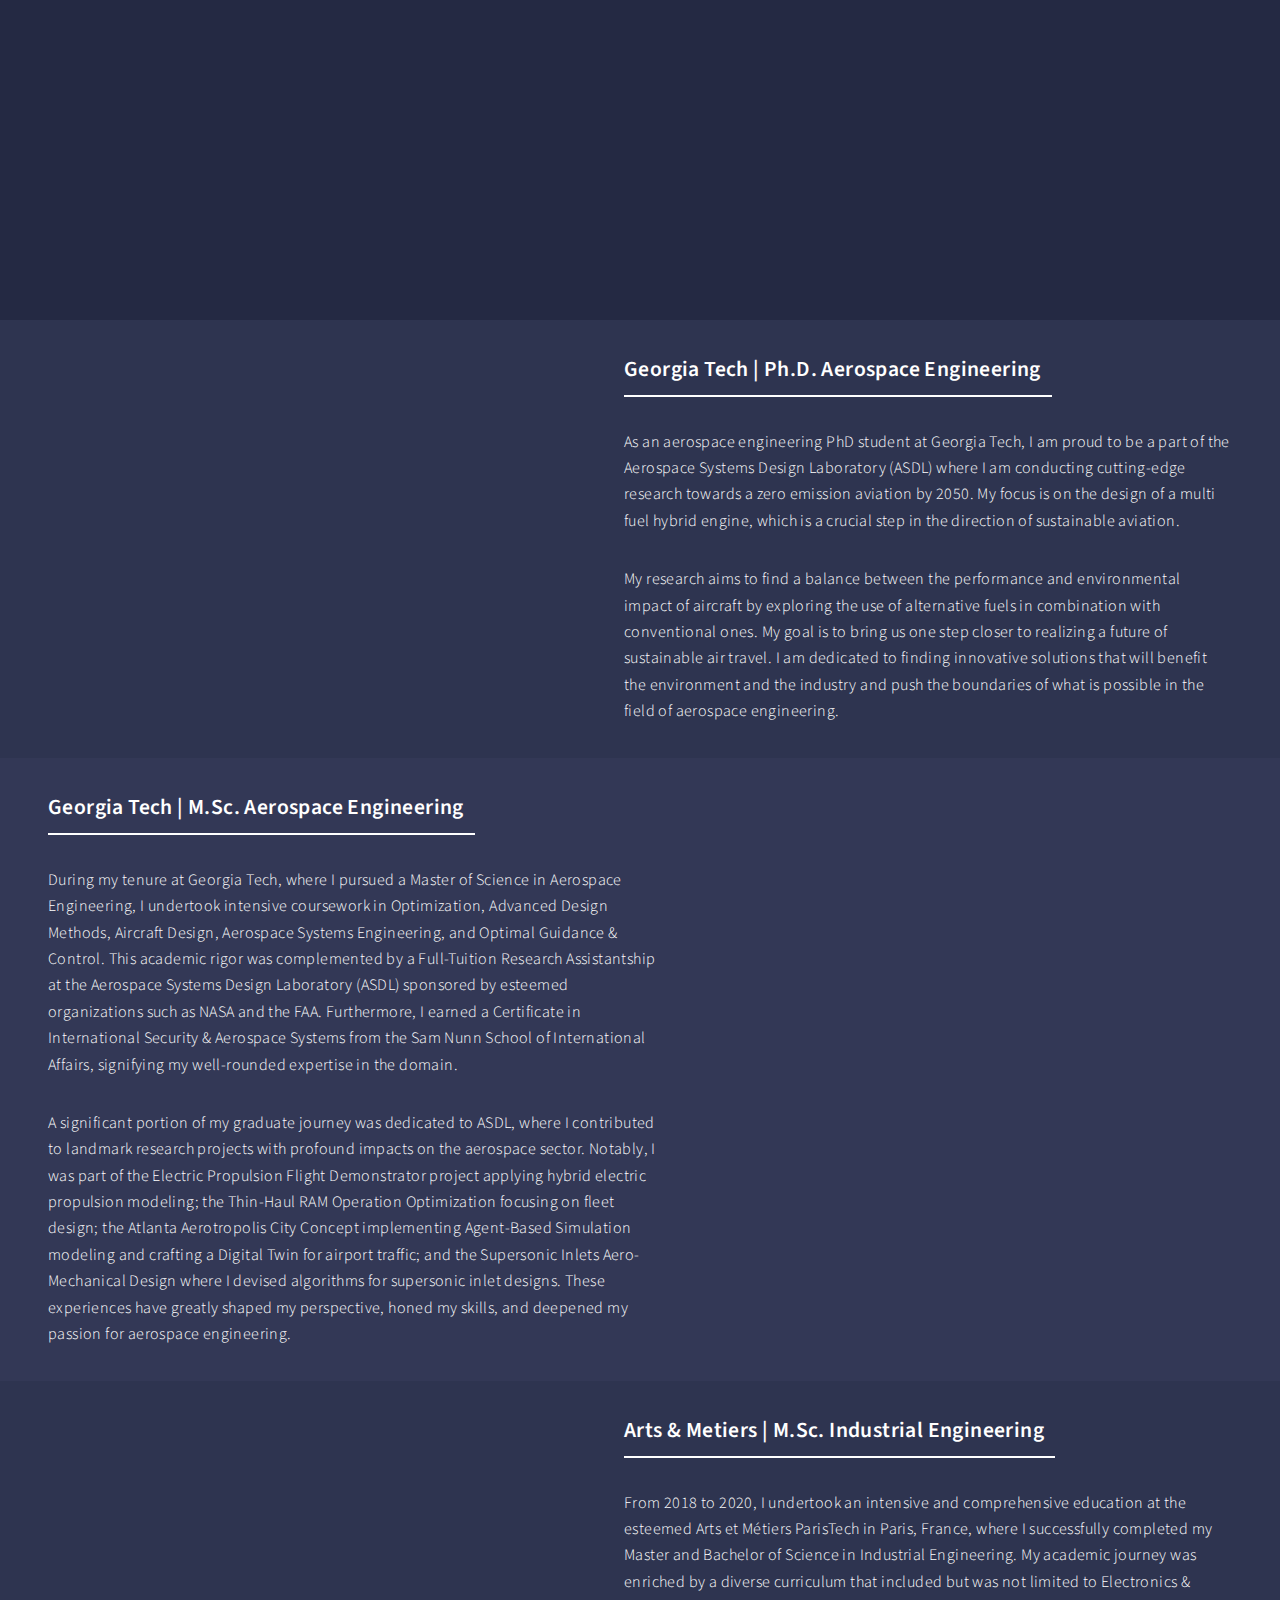
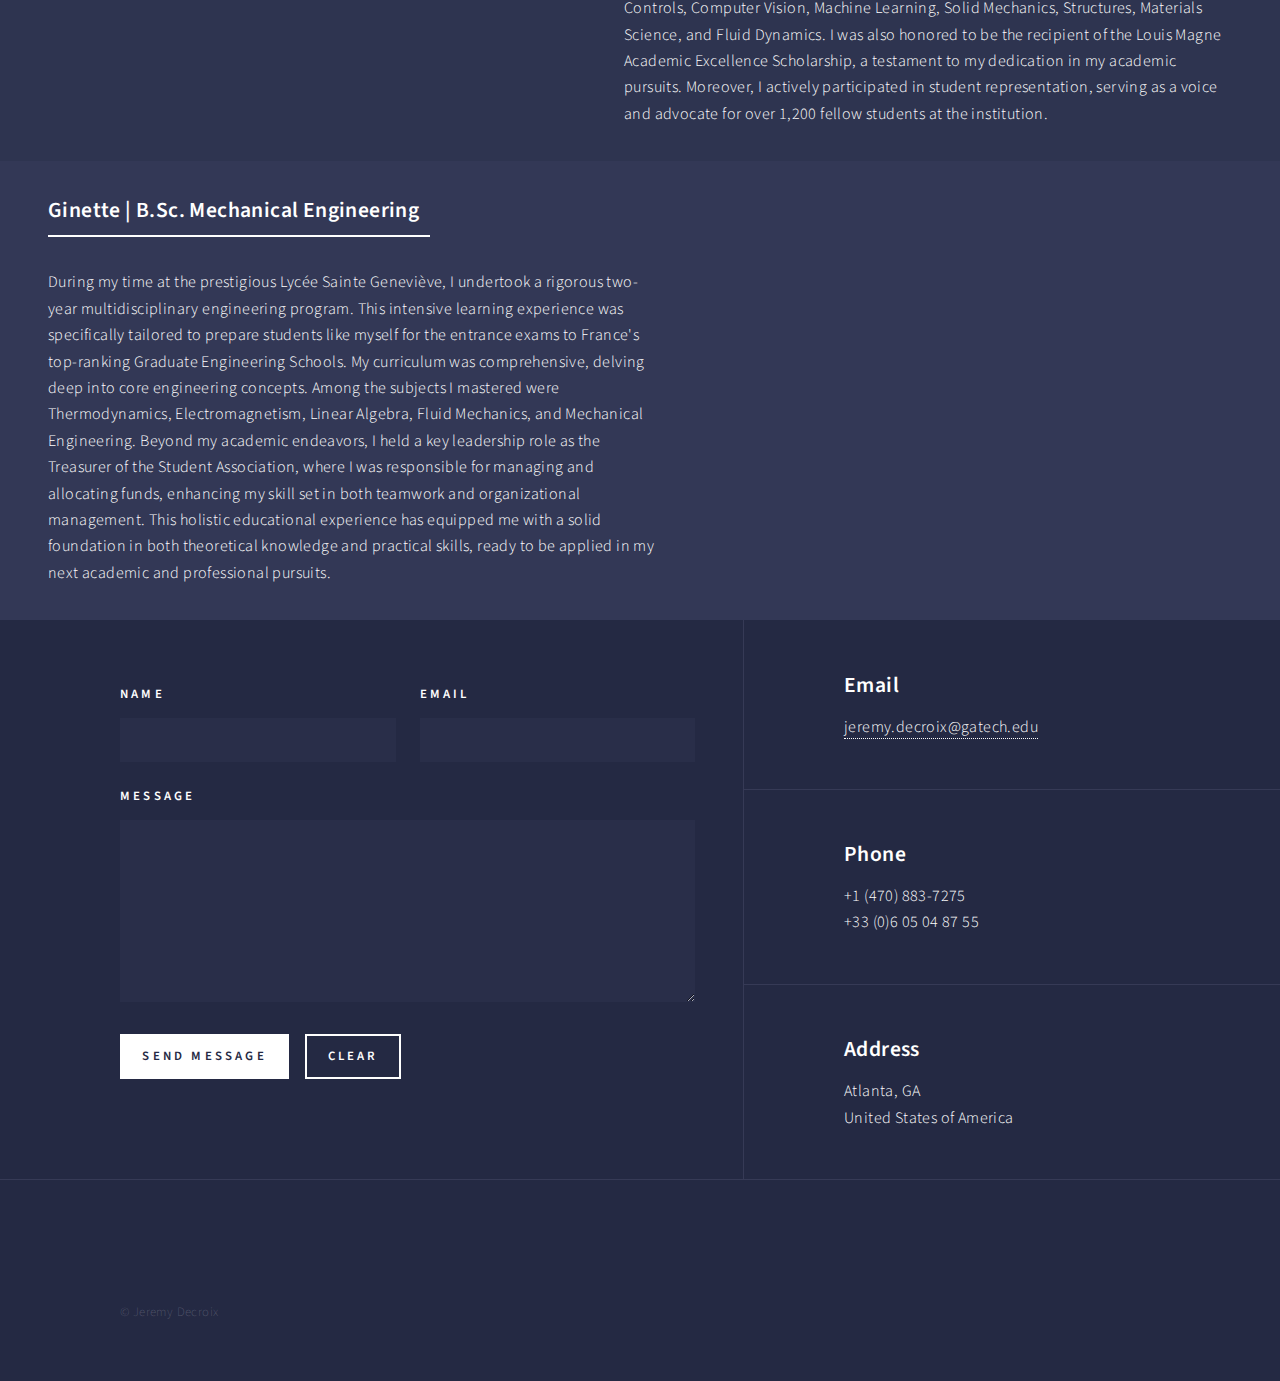
==== commit 6c3a3b58: "up" ====
--- a/education.html
+++ b/education.html
@@ -27,23 +27,24 @@
 					</header>
 
 				<!-- Menu -->
-					<nav id="menu">
-						<ul class="links">
-							<li><a href="index.html">Home</a></li>
-							<li><a href="education.html">Education</a></li>
-							<li><a href="research.html">Research</a></li>
-							<li><a href="work_experience.html">Work Experience</a></li>
-							<li><a href="projects.html">Projects</a></li>
-							<li><a href="leadership.html">Leadership</a></li>
-							<li><a href="hobbies.html">Hobbies</a></li>
-							<li><a href="generic.html">Generic</a></li>
-							<li><a href="elements.html">Elements</a></li>
-						</ul>
-						<ul class="actions stacked">
-							<li><a href="#" class="button primary fit">Get Started</a></li>
-							<li><a href="#" class="button fit">Log In</a></li>
-						</ul>
-					</nav>
+				<nav id="menu">
+					<ul class="links">
+					  <li><a href="index.html">Home</a></li>
+					  <!--<li><a href="landing.html">Landing</a></li>-->
+					  <li><a href="education.html">Education</a></li>
+					  <li><a href="research.html">Research</a></li>
+					  <li><a href="work_experience.html">Work Experience</a></li>
+					  <!--<li><a href="projects.html">Projects</a></li>
+					  <li><a href="leadership.html">Leadership</a></li>
+					  <li><a href="hobbies.html">Hobbies</a></li>
+					  <li><a href="generic.html">Generic</a></li>
+					  <li><a href="elements.html">Elements</a></li>-->
+					</ul>
+					<ul class="actions stacked">
+					  <!--<li><a href="#" class="button primary fit">Get Started</a></li>-->
+					  <!--<li><a href="#" class="button fit">Log In</a></li>-->
+					</ul>
+				  </nav>
 
 				<!-- Banner -->
 				<!-- Note: The "styleN" class below should match that of the header element. -->
@@ -86,9 +87,9 @@
 											</header>
 											<p>As an aerospace engineering PhD student at Georgia Tech, I am proud to be a part of the Aerospace Systems Design Laboratory (ASDL) where I am conducting cutting-edge research towards a zero emission aviation by 2050. My focus is on the design of a multi fuel hybrid engine, which is a crucial step in the direction of sustainable aviation. </p>
 											<p>My research aims to find a balance between the performance and environmental impact of aircraft by exploring the use of alternative fuels in combination with conventional ones. My goal is to bring us one step closer to realizing a future of sustainable air travel. I am dedicated to finding innovative solutions that will benefit the environment and the industry and push the boundaries of what is possible in the field of aerospace engineering. </p>
-											<ul class="actions">
-												<li><a href="generic.html" class="button">Learn more</a></li>
-											</ul>
+											<!--<ul class="actions">
+												<li><a href="generic.html" class="button">Learn more</a></li>
+											</ul>-->
 										</div>
 									</div>
 								</section>
@@ -103,9 +104,9 @@
 											</header>
 											<p>During my tenure at Georgia Tech, where I pursued a Master of Science in Aerospace Engineering, I undertook intensive coursework in Optimization, Advanced Design Methods, Aircraft Design, Aerospace Systems Engineering, and Optimal Guidance & Control. This academic rigor was complemented by a Full-Tuition Research Assistantship at the Aerospace Systems Design Laboratory (ASDL) sponsored by esteemed organizations such as NASA and the FAA. Furthermore, I earned a Certificate in International Security & Aerospace Systems from the Sam Nunn School of International Affairs, signifying my well-rounded expertise in the domain.</p>
 											<p>A significant portion of my graduate journey was dedicated to ASDL, where I contributed to landmark research projects with profound impacts on the aerospace sector. Notably, I was part of the Electric Propulsion Flight Demonstrator project applying hybrid electric propulsion modeling; the Thin-Haul RAM Operation Optimization focusing on fleet design; the Atlanta Aerotropolis City Concept implementing Agent-Based Simulation modeling and crafting a Digital Twin for airport traffic; and the Supersonic Inlets Aero-Mechanical Design where I devised algorithms for supersonic inlet designs. These experiences have greatly shaped my perspective, honed my skills, and deepened my passion for aerospace engineering.</p>
-											<ul class="actions">
-												<li><a href="generic.html" class="button">Learn more</a></li>
-											</ul>
+											<!--<ul class="actions">
+												<li><a href="generic.html" class="button">Learn more</a></li>
+											</ul>-->
 										</div>
 									</div>
 								</section>
@@ -119,9 +120,9 @@
 												<h3>Arts & Metiers | M.Sc. Industrial Engineering</h3>
 											</header>
 											<p>From 2018 to 2020, I undertook an intensive and comprehensive education at the esteemed Arts et Métiers ParisTech in Paris, France, where I successfully completed my Master and Bachelor of Science in Industrial Engineering. My academic journey was enriched by a diverse curriculum that included but was not limited to Electronics & Controls, Computer Vision, Machine Learning, Solid Mechanics, Structures, Materials Science, and Fluid Dynamics. I was also honored to be the recipient of the Louis Magne Academic Excellence Scholarship, a testament to my dedication in my academic pursuits. Moreover, I actively participated in student representation, serving as a voice and advocate for over 1,200 fellow students at the institution.</p>
-											<ul class="actions">
-												<li><a href="generic.html" class="button">Learn more</a></li>
-											</ul>
+											<!--<ul class="actions">
+												<li><a href="generic.html" class="button">Learn more</a></li>
+											</ul>-->
 										</div>
 									</div>
 								</section>
@@ -135,9 +136,9 @@
 												<h3>Ginette | B.Sc. Mechanical Engineering</h3>
 											</header>
 											<p>During my time at the prestigious Lycée Sainte Geneviève, I undertook a rigorous two-year multidisciplinary engineering program. This intensive learning experience was specifically tailored to prepare students like myself for the entrance exams to France's top-ranking Graduate Engineering Schools. My curriculum was comprehensive, delving deep into core engineering concepts. Among the subjects I mastered were Thermodynamics, Electromagnetism, Linear Algebra, Fluid Mechanics, and Mechanical Engineering. Beyond my academic endeavors, I held a key leadership role as the Treasurer of the Student Association, where I was responsible for managing and allocating funds, enhancing my skill set in both teamwork and organizational management. This holistic educational experience has equipped me with a solid foundation in both theoretical knowledge and practical skills, ready to be applied in my next academic and professional pursuits.</p>
-											<ul class="actions">
-												<li><a href="generic.html" class="button">Learn more</a></li>
-											</ul>
+											<!--<ul class="actions">
+												<li><a href="generic.html" class="button">Learn more</a></li>
+											</ul>-->
 										</div>
 									</div>
 								</section>
--- a/assets/css/main.css
+++ b/assets/css/main.css
@@ -0,0 +1,4043 @@
+@import url(fontawesome-all.min.css);
+@import url("https://fonts.googleapis.com/css?family=Source+Sans+Pro:300,300italic,600,600italic");
+
+/*
+	Forty by HTML5 UP
+	html5up.net | @ajlkn
+	Free for personal and commercial use under the CCA 3.0 license (html5up.net/license)
+*/
+
+html,
+body,
+div,
+span,
+applet,
+object,
+iframe,
+h1,
+h2,
+h3,
+h4,
+h5,
+h6,
+p,
+blockquote,
+pre,
+a,
+abbr,
+acronym,
+address,
+big,
+cite,
+code,
+del,
+dfn,
+em,
+img,
+ins,
+kbd,
+q,
+s,
+samp,
+small,
+strike,
+strong,
+sub,
+sup,
+tt,
+var,
+b,
+u,
+i,
+center,
+dl,
+dt,
+dd,
+ol,
+ul,
+li,
+fieldset,
+form,
+label,
+legend,
+table,
+caption,
+tbody,
+tfoot,
+thead,
+tr,
+th,
+td,
+article,
+aside,
+canvas,
+details,
+embed,
+figure,
+figcaption,
+footer,
+header,
+hgroup,
+menu,
+nav,
+output,
+ruby,
+section,
+summary,
+time,
+mark,
+audio,
+video {
+  margin: 0;
+  padding: 0;
+  border: 0;
+  font-size: 100%;
+  font: inherit;
+  vertical-align: baseline;
+}
+
+article,
+aside,
+details,
+figcaption,
+figure,
+footer,
+header,
+hgroup,
+menu,
+nav,
+section {
+  display: block;
+}
+
+body {
+  line-height: 1;
+}
+
+ol,
+ul {
+  list-style: none;
+}
+
+blockquote,
+q {
+  quotes: none;
+}
+
+blockquote:before,
+blockquote:after,
+q:before,
+q:after {
+  content: "";
+  content: none;
+}
+
+table {
+  border-collapse: collapse;
+  border-spacing: 0;
+}
+
+body {
+  -webkit-text-size-adjust: none;
+}
+
+mark {
+  background-color: transparent;
+  color: inherit;
+}
+
+input::-moz-focus-inner {
+  border: 0;
+  padding: 0;
+}
+
+input,
+select,
+textarea {
+  -moz-appearance: none;
+  -webkit-appearance: none;
+  -ms-appearance: none;
+  appearance: none;
+}
+
+/* Basic */
+
+@-ms-viewport {
+  width: device-width;
+}
+
+body {
+  -ms-overflow-style: scrollbar;
+}
+
+@media screen and (max-width: 480px) {
+  html,
+  body {
+    min-width: 320px;
+  }
+}
+
+html {
+  box-sizing: border-box;
+}
+
+*,
+*:before,
+*:after {
+  box-sizing: inherit;
+}
+
+body {
+  background: #242943;
+}
+
+body.is-preload *,
+body.is-preload *:before,
+body.is-preload *:after {
+  -moz-animation: none !important;
+  -webkit-animation: none !important;
+  -ms-animation: none !important;
+  animation: none !important;
+  -moz-transition: none !important;
+  -webkit-transition: none !important;
+  -ms-transition: none !important;
+  transition: none !important;
+}
+
+/* Type */
+
+body,
+input,
+select,
+textarea {
+  color: #ffffff;
+  font-family: "Source Sans Pro", Helvetica, sans-serif;
+  font-size: 17pt;
+  font-weight: 300;
+  letter-spacing: 0.025em;
+  line-height: 1.65;
+}
+
+@media screen and (max-width: 1680px) {
+  body,
+  input,
+  select,
+  textarea {
+    font-size: 14pt;
+  }
+}
+
+@media screen and (max-width: 1280px) {
+  body,
+  input,
+  select,
+  textarea {
+    font-size: 12pt;
+  }
+}
+
+@media screen and (max-width: 360px) {
+  body,
+  input,
+  select,
+  textarea {
+    font-size: 11pt;
+  }
+}
+
+a {
+  -moz-transition: color 0.2s ease-in-out, border-bottom-color 0.2s ease-in-out;
+  -webkit-transition: color 0.2s ease-in-out,
+    border-bottom-color 0.2s ease-in-out;
+  -ms-transition: color 0.2s ease-in-out, border-bottom-color 0.2s ease-in-out;
+  transition: color 0.2s ease-in-out, border-bottom-color 0.2s ease-in-out;
+  border-bottom: dotted 1px;
+  color: inherit;
+  text-decoration: none;
+}
+
+a:hover {
+  border-bottom-color: transparent;
+  color: #9bf1ff !important;
+}
+
+a:active {
+  color: #53e3fb !important;
+}
+
+strong,
+b {
+  color: #ffffff;
+  font-weight: 600;
+}
+
+em,
+i {
+  font-style: italic;
+}
+
+p {
+  margin: 0 0 2em 0;
+}
+
+h1,
+h2,
+h3,
+h4,
+h5,
+h6 {
+  color: #ffffff;
+  font-weight: 600;
+  line-height: 1.65;
+  margin: 0 0 1em 0;
+}
+
+h1 a,
+h2 a,
+h3 a,
+h4 a,
+h5 a,
+h6 a {
+  color: inherit;
+  border-bottom: 0;
+}
+
+h1 {
+  font-size: 2.5em;
+}
+
+h2 {
+  font-size: 1.75em;
+}
+
+h3 {
+  font-size: 1.35em;
+}
+
+h4 {
+  font-size: 1.1em;
+}
+
+h5 {
+  font-size: 0.9em;
+}
+
+h6 {
+  font-size: 0.7em;
+}
+
+@media screen and (max-width: 736px) {
+  h1 {
+    font-size: 2em;
+  }
+
+  h2 {
+    font-size: 1.5em;
+  }
+
+  h3 {
+    font-size: 1.25em;
+  }
+}
+
+sub {
+  font-size: 0.8em;
+  position: relative;
+  top: 0.5em;
+}
+
+sup {
+  font-size: 0.8em;
+  position: relative;
+  top: -0.5em;
+}
+
+blockquote {
+  border-left: solid 4px rgba(212, 212, 255, 0.1);
+  font-style: italic;
+  margin: 0 0 2em 0;
+  padding: 0.5em 0 0.5em 2em;
+}
+
+code {
+  background: rgba(212, 212, 255, 0.035);
+  font-family: "Courier New", monospace;
+  font-size: 0.9em;
+  margin: 0 0.25em;
+  padding: 0.25em 0.65em;
+}
+
+pre {
+  -webkit-overflow-scrolling: touch;
+  font-family: "Courier New", monospace;
+  font-size: 0.9em;
+  margin: 0 0 2em 0;
+}
+
+pre code {
+  display: block;
+  line-height: 1.75;
+  padding: 1em 1.5em;
+  overflow-x: auto;
+}
+
+hr {
+  border: 0;
+  border-bottom: solid 1px rgba(212, 212, 255, 0.1);
+  margin: 2em 0;
+}
+
+hr.major {
+  margin: 3em 0;
+}
+
+.align-left {
+  text-align: left;
+}
+
+.align-center {
+  text-align: center;
+}
+
+.align-right {
+  text-align: right;
+}
+
+/* Row */
+
+.row {
+  display: flex;
+  flex-wrap: wrap;
+  box-sizing: border-box;
+  align-items: stretch;
+}
+
+.row > * {
+  box-sizing: border-box;
+}
+
+.row.gtr-uniform > * > :last-child {
+  margin-bottom: 0;
+}
+
+.row.aln-left {
+  justify-content: flex-start;
+}
+
+.row.aln-center {
+  justify-content: center;
+}
+
+.row.aln-right {
+  justify-content: flex-end;
+}
+
+.row.aln-top {
+  align-items: flex-start;
+}
+
+.row.aln-middle {
+  align-items: center;
+}
+
+.row.aln-bottom {
+  align-items: flex-end;
+}
+
+.row > .imp {
+  order: -1;
+}
+
+.row > .col-1 {
+  width: 8.33333%;
+}
+
+.row > .off-1 {
+  margin-left: 8.33333%;
+}
+
+.row > .col-2 {
+  width: 16.66667%;
+}
+
+.row > .off-2 {
+  margin-left: 16.66667%;
+}
+
+.row > .col-3 {
+  width: 25%;
+}
+
+.row > .off-3 {
+  margin-left: 25%;
+}
+
+.row > .col-4 {
+  width: 33.33333%;
+}
+
+.row > .off-4 {
+  margin-left: 33.33333%;
+}
+
+.row > .col-5 {
+  width: 41.66667%;
+}
+
+.row > .off-5 {
+  margin-left: 41.66667%;
+}
+
+.row > .col-6 {
+  width: 50%;
+}
+
+.row > .off-6 {
+  margin-left: 50%;
+}
+
+.row > .col-7 {
+  width: 58.33333%;
+}
+
+.row > .off-7 {
+  margin-left: 58.33333%;
+}
+
+.row > .col-8 {
+  width: 66.66667%;
+}
+
+.row > .off-8 {
+  margin-left: 66.66667%;
+}
+
+.row > .col-9 {
+  width: 75%;
+}
+
+.row > .off-9 {
+  margin-left: 75%;
+}
+
+.row > .col-10 {
+  width: 83.33333%;
+}
+
+.row > .off-10 {
+  margin-left: 83.33333%;
+}
+
+.row > .col-11 {
+  width: 91.66667%;
+}
+
+.row > .off-11 {
+  margin-left: 91.66667%;
+}
+
+.row > .col-12 {
+  width: 100%;
+}
+
+.row > .off-12 {
+  margin-left: 100%;
+}
+
+.row.gtr-0 {
+  margin-top: 0;
+  margin-left: 0em;
+}
+
+.row.gtr-0 > * {
+  padding: 0 0 0 0em;
+}
+
+.row.gtr-0.gtr-uniform {
+  margin-top: 0em;
+}
+
+.row.gtr-0.gtr-uniform > * {
+  padding-top: 0em;
+}
+
+.row.gtr-25 {
+  margin-top: 0;
+  margin-left: -0.5em;
+}
+
+.row.gtr-25 > * {
+  padding: 0 0 0 0.5em;
+}
+
+.row.gtr-25.gtr-uniform {
+  margin-top: -0.5em;
+}
+
+.row.gtr-25.gtr-uniform > * {
+  padding-top: 0.5em;
+}
+
+.row.gtr-50 {
+  margin-top: 0;
+  margin-left: -1em;
+}
+
+.row.gtr-50 > * {
+  padding: 0 0 0 1em;
+}
+
+.row.gtr-50.gtr-uniform {
+  margin-top: -1em;
+}
+
+.row.gtr-50.gtr-uniform > * {
+  padding-top: 1em;
+}
+
+.row {
+  margin-top: 0;
+  margin-left: -2em;
+}
+
+.row > * {
+  padding: 0 0 0 2em;
+}
+
+.row.gtr-uniform {
+  margin-top: -2em;
+}
+
+.row.gtr-uniform > * {
+  padding-top: 2em;
+}
+
+.row.gtr-150 {
+  margin-top: 0;
+  margin-left: -3em;
+}
+
+.row.gtr-150 > * {
+  padding: 0 0 0 3em;
+}
+
+.row.gtr-150.gtr-uniform {
+  margin-top: -3em;
+}
+
+.row.gtr-150.gtr-uniform > * {
+  padding-top: 3em;
+}
+
+.row.gtr-200 {
+  margin-top: 0;
+  margin-left: -4em;
+}
+
+.row.gtr-200 > * {
+  padding: 0 0 0 4em;
+}
+
+.row.gtr-200.gtr-uniform {
+  margin-top: -4em;
+}
+
+.row.gtr-200.gtr-uniform > * {
+  padding-top: 4em;
+}
+
+@media screen and (max-width: 1680px) {
+  .row {
+    display: flex;
+    flex-wrap: wrap;
+    box-sizing: border-box;
+    align-items: stretch;
+  }
+
+  .row > * {
+    box-sizing: border-box;
+  }
+
+  .row.gtr-uniform > * > :last-child {
+    margin-bottom: 0;
+  }
+
+  .row.aln-left {
+    justify-content: flex-start;
+  }
+
+  .row.aln-center {
+    justify-content: center;
+  }
+
+  .row.aln-right {
+    justify-content: flex-end;
+  }
+
+  .row.aln-top {
+    align-items: flex-start;
+  }
+
+  .row.aln-middle {
+    align-items: center;
+  }
+
+  .row.aln-bottom {
+    align-items: flex-end;
+  }
+
+  .row > .imp-xlarge {
+    order: -1;
+  }
+
+  .row > .col-1-xlarge {
+    width: 8.33333%;
+  }
+
+  .row > .off-1-xlarge {
+    margin-left: 8.33333%;
+  }
+
+  .row > .col-2-xlarge {
+    width: 16.66667%;
+  }
+
+  .row > .off-2-xlarge {
+    margin-left: 16.66667%;
+  }
+
+  .row > .col-3-xlarge {
+    width: 25%;
+  }
+
+  .row > .off-3-xlarge {
+    margin-left: 25%;
+  }
+
+  .row > .col-4-xlarge {
+    width: 33.33333%;
+  }
+
+  .row > .off-4-xlarge {
+    margin-left: 33.33333%;
+  }
+
+  .row > .col-5-xlarge {
+    width: 41.66667%;
+  }
+
+  .row > .off-5-xlarge {
+    margin-left: 41.66667%;
+  }
+
+  .row > .col-6-xlarge {
+    width: 50%;
+  }
+
+  .row > .off-6-xlarge {
+    margin-left: 50%;
+  }
+
+  .row > .col-7-xlarge {
+    width: 58.33333%;
+  }
+
+  .row > .off-7-xlarge {
+    margin-left: 58.33333%;
+  }
+
+  .row > .col-8-xlarge {
+    width: 66.66667%;
+  }
+
+  .row > .off-8-xlarge {
+    margin-left: 66.66667%;
+  }
+
+  .row > .col-9-xlarge {
+    width: 75%;
+  }
+
+  .row > .off-9-xlarge {
+    margin-left: 75%;
+  }
+
+  .row > .col-10-xlarge {
+    width: 83.33333%;
+  }
+
+  .row > .off-10-xlarge {
+    margin-left: 83.33333%;
+  }
+
+  .row > .col-11-xlarge {
+    width: 91.66667%;
+  }
+
+  .row > .off-11-xlarge {
+    margin-left: 91.66667%;
+  }
+
+  .row > .col-12-xlarge {
+    width: 100%;
+  }
+
+  .row > .off-12-xlarge {
+    margin-left: 100%;
+  }
+
+  .row.gtr-0 {
+    margin-top: 0;
+    margin-left: 0em;
+  }
+
+  .row.gtr-0 > * {
+    padding: 0 0 0 0em;
+  }
+
+  .row.gtr-0.gtr-uniform {
+    margin-top: 0em;
+  }
+
+  .row.gtr-0.gtr-uniform > * {
+    padding-top: 0em;
+  }
+
+  .row.gtr-25 {
+    margin-top: 0;
+    margin-left: -0.5em;
+  }
+
+  .row.gtr-25 > * {
+    padding: 0 0 0 0.5em;
+  }
+
+  .row.gtr-25.gtr-uniform {
+    margin-top: -0.5em;
+  }
+
+  .row.gtr-25.gtr-uniform > * {
+    padding-top: 0.5em;
+  }
+
+  .row.gtr-50 {
+    margin-top: 0;
+    margin-left: -1em;
+  }
+
+  .row.gtr-50 > * {
+    padding: 0 0 0 1em;
+  }
+
+  .row.gtr-50.gtr-uniform {
+    margin-top: -1em;
+  }
+
+  .row.gtr-50.gtr-uniform > * {
+    padding-top: 1em;
+  }
+
+  .row {
+    margin-top: 0;
+    margin-left: -2em;
+  }
+
+  .row > * {
+    padding: 0 0 0 2em;
+  }
+
+  .row.gtr-uniform {
+    margin-top: -2em;
+  }
+
+  .row.gtr-uniform > * {
+    padding-top: 2em;
+  }
+
+  .row.gtr-150 {
+    margin-top: 0;
+    margin-left: -3em;
+  }
+
+  .row.gtr-150 > * {
+    padding: 0 0 0 3em;
+  }
+
+  .row.gtr-150.gtr-uniform {
+    margin-top: -3em;
+  }
+
+  .row.gtr-150.gtr-uniform > * {
+    padding-top: 3em;
+  }
+
+  .row.gtr-200 {
+    margin-top: 0;
+    margin-left: -4em;
+  }
+
+  .row.gtr-200 > * {
+    padding: 0 0 0 4em;
+  }
+
+  .row.gtr-200.gtr-uniform {
+    margin-top: -4em;
+  }
+
+  .row.gtr-200.gtr-uniform > * {
+    padding-top: 4em;
+  }
+}
+
+@media screen and (max-width: 1280px) {
+  .row {
+    display: flex;
+    flex-wrap: wrap;
+    box-sizing: border-box;
+    align-items: stretch;
+  }
+
+  .row > * {
+    box-sizing: border-box;
+  }
+
+  .row.gtr-uniform > * > :last-child {
+    margin-bottom: 0;
+  }
+
+  .row.aln-left {
+    justify-content: flex-start;
+  }
+
+  .row.aln-center {
+    justify-content: center;
+  }
+
+  .row.aln-right {
+    justify-content: flex-end;
+  }
+
+  .row.aln-top {
+    align-items: flex-start;
+  }
+
+  .row.aln-middle {
+    align-items: center;
+  }
+
+  .row.aln-bottom {
+    align-items: flex-end;
+  }
+
+  .row > .imp-large {
+    order: -1;
+  }
+
+  .row > .col-1-large {
+    width: 8.33333%;
+  }
+
+  .row > .off-1-large {
+    margin-left: 8.33333%;
+  }
+
+  .row > .col-2-large {
+    width: 16.66667%;
+  }
+
+  .row > .off-2-large {
+    margin-left: 16.66667%;
+  }
+
+  .row > .col-3-large {
+    width: 25%;
+  }
+
+  .row > .off-3-large {
+    margin-left: 25%;
+  }
+
+  .row > .col-4-large {
+    width: 33.33333%;
+  }
+
+  .row > .off-4-large {
+    margin-left: 33.33333%;
+  }
+
+  .row > .col-5-large {
+    width: 41.66667%;
+  }
+
+  .row > .off-5-large {
+    margin-left: 41.66667%;
+  }
+
+  .row > .col-6-large {
+    width: 50%;
+  }
+
+  .row > .off-6-large {
+    margin-left: 50%;
+  }
+
+  .row > .col-7-large {
+    width: 58.33333%;
+  }
+
+  .row > .off-7-large {
+    margin-left: 58.33333%;
+  }
+
+  .row > .col-8-large {
+    width: 66.66667%;
+  }
+
+  .row > .off-8-large {
+    margin-left: 66.66667%;
+  }
+
+  .row > .col-9-large {
+    width: 75%;
+  }
+
+  .row > .off-9-large {
+    margin-left: 75%;
+  }
+
+  .row > .col-10-large {
+    width: 83.33333%;
+  }
+
+  .row > .off-10-large {
+    margin-left: 83.33333%;
+  }
+
+  .row > .col-11-large {
+    width: 91.66667%;
+  }
+
+  .row > .off-11-large {
+    margin-left: 91.66667%;
+  }
+
+  .row > .col-12-large {
+    width: 100%;
+  }
+
+  .row > .off-12-large {
+    margin-left: 100%;
+  }
+
+  .row.gtr-0 {
+    margin-top: 0;
+    margin-left: 0em;
+  }
+
+  .row.gtr-0 > * {
+    padding: 0 0 0 0em;
+  }
+
+  .row.gtr-0.gtr-uniform {
+    margin-top: 0em;
+  }
+
+  .row.gtr-0.gtr-uniform > * {
+    padding-top: 0em;
+  }
+
+  .row.gtr-25 {
+    margin-top: 0;
+    margin-left: -0.375em;
+  }
+
+  .row.gtr-25 > * {
+    padding: 0 0 0 0.375em;
+  }
+
+  .row.gtr-25.gtr-uniform {
+    margin-top: -0.375em;
+  }
+
+  .row.gtr-25.gtr-uniform > * {
+    padding-top: 0.375em;
+  }
+
+  .row.gtr-50 {
+    margin-top: 0;
+    margin-left: -0.75em;
+  }
+
+  .row.gtr-50 > * {
+    padding: 0 0 0 0.75em;
+  }
+
+  .row.gtr-50.gtr-uniform {
+    margin-top: -0.75em;
+  }
+
+  .row.gtr-50.gtr-uniform > * {
+    padding-top: 0.75em;
+  }
+
+  .row {
+    margin-top: 0;
+    margin-left: -1.5em;
+  }
+
+  .row > * {
+    padding: 0 0 0 1.5em;
+  }
+
+  .row.gtr-uniform {
+    margin-top: -1.5em;
+  }
+
+  .row.gtr-uniform > * {
+    padding-top: 1.5em;
+  }
+
+  .row.gtr-150 {
+    margin-top: 0;
+    margin-left: -2.25em;
+  }
+
+  .row.gtr-150 > * {
+    padding: 0 0 0 2.25em;
+  }
+
+  .row.gtr-150.gtr-uniform {
+    margin-top: -2.25em;
+  }
+
+  .row.gtr-150.gtr-uniform > * {
+    padding-top: 2.25em;
+  }
+
+  .row.gtr-200 {
+    margin-top: 0;
+    margin-left: -3em;
+  }
+
+  .row.gtr-200 > * {
+    padding: 0 0 0 3em;
+  }
+
+  .row.gtr-200.gtr-uniform {
+    margin-top: -3em;
+  }
+
+  .row.gtr-200.gtr-uniform > * {
+    padding-top: 3em;
+  }
+}
+
+@media screen and (max-width: 980px) {
+  .row {
+    display: flex;
+    flex-wrap: wrap;
+    box-sizing: border-box;
+    align-items: stretch;
+  }
+
+  .row > * {
+    box-sizing: border-box;
+  }
+
+  .row.gtr-uniform > * > :last-child {
+    margin-bottom: 0;
+  }
+
+  .row.aln-left {
+    justify-content: flex-start;
+  }
+
+  .row.aln-center {
+    justify-content: center;
+  }
+
+  .row.aln-right {
+    justify-content: flex-end;
+  }
+
+  .row.aln-top {
+    align-items: flex-start;
+  }
+
+  .row.aln-middle {
+    align-items: center;
+  }
+
+  .row.aln-bottom {
+    align-items: flex-end;
+  }
+
+  .row > .imp-medium {
+    order: -1;
+  }
+
+  .row > .col-1-medium {
+    width: 8.33333%;
+  }
+
+  .row > .off-1-medium {
+    margin-left: 8.33333%;
+  }
+
+  .row > .col-2-medium {
+    width: 16.66667%;
+  }
+
+  .row > .off-2-medium {
+    margin-left: 16.66667%;
+  }
+
+  .row > .col-3-medium {
+    width: 25%;
+  }
+
+  .row > .off-3-medium {
+    margin-left: 25%;
+  }
+
+  .row > .col-4-medium {
+    width: 33.33333%;
+  }
+
+  .row > .off-4-medium {
+    margin-left: 33.33333%;
+  }
+
+  .row > .col-5-medium {
+    width: 41.66667%;
+  }
+
+  .row > .off-5-medium {
+    margin-left: 41.66667%;
+  }
+
+  .row > .col-6-medium {
+    width: 50%;
+  }
+
+  .row > .off-6-medium {
+    margin-left: 50%;
+  }
+
+  .row > .col-7-medium {
+    width: 58.33333%;
+  }
+
+  .row > .off-7-medium {
+    margin-left: 58.33333%;
+  }
+
+  .row > .col-8-medium {
+    width: 66.66667%;
+  }
+
+  .row > .off-8-medium {
+    margin-left: 66.66667%;
+  }
+
+  .row > .col-9-medium {
+    width: 75%;
+  }
+
+  .row > .off-9-medium {
+    margin-left: 75%;
+  }
+
+  .row > .col-10-medium {
+    width: 83.33333%;
+  }
+
+  .row > .off-10-medium {
+    margin-left: 83.33333%;
+  }
+
+  .row > .col-11-medium {
+    width: 91.66667%;
+  }
+
+  .row > .off-11-medium {
+    margin-left: 91.66667%;
+  }
+
+  .row > .col-12-medium {
+    width: 100%;
+  }
+
+  .row > .off-12-medium {
+    margin-left: 100%;
+  }
+
+  .row.gtr-0 {
+    margin-top: 0;
+    margin-left: 0em;
+  }
+
+  .row.gtr-0 > * {
+    padding: 0 0 0 0em;
+  }
+
+  .row.gtr-0.gtr-uniform {
+    margin-top: 0em;
+  }
+
+  .row.gtr-0.gtr-uniform > * {
+    padding-top: 0em;
+  }
+
+  .row.gtr-25 {
+    margin-top: 0;
+    margin-left: -0.375em;
+  }
+
+  .row.gtr-25 > * {
+    padding: 0 0 0 0.375em;
+  }
+
+  .row.gtr-25.gtr-uniform {
+    margin-top: -0.375em;
+  }
+
+  .row.gtr-25.gtr-uniform > * {
+    padding-top: 0.375em;
+  }
+
+  .row.gtr-50 {
+    margin-top: 0;
+    margin-left: -0.75em;
+  }
+
+  .row.gtr-50 > * {
+    padding: 0 0 0 0.75em;
+  }
+
+  .row.gtr-50.gtr-uniform {
+    margin-top: -0.75em;
+  }
+
+  .row.gtr-50.gtr-uniform > * {
+    padding-top: 0.75em;
+  }
+
+  .row {
+    margin-top: 0;
+    margin-left: -1.5em;
+  }
+
+  .row > * {
+    padding: 0 0 0 1.5em;
+  }
+
+  .row.gtr-uniform {
+    margin-top: -1.5em;
+  }
+
+  .row.gtr-uniform > * {
+    padding-top: 1.5em;
+  }
+
+  .row.gtr-150 {
+    margin-top: 0;
+    margin-left: -2.25em;
+  }
+
+  .row.gtr-150 > * {
+    padding: 0 0 0 2.25em;
+  }
+
+  .row.gtr-150.gtr-uniform {
+    margin-top: -2.25em;
+  }
+
+  .row.gtr-150.gtr-uniform > * {
+    padding-top: 2.25em;
+  }
+
+  .row.gtr-200 {
+    margin-top: 0;
+    margin-left: -3em;
+  }
+
+  .row.gtr-200 > * {
+    padding: 0 0 0 3em;
+  }
+
+  .row.gtr-200.gtr-uniform {
+    margin-top: -3em;
+  }
+
+  .row.gtr-200.gtr-uniform > * {
+    padding-top: 3em;
+  }
+}
+
+@media screen and (max-width: 736px) {
+  .row {
+    display: flex;
+    flex-wrap: wrap;
+    box-sizing: border-box;
+    align-items: stretch;
+  }
+
+  .row > * {
+    box-sizing: border-box;
+  }
+
+  .row.gtr-uniform > * > :last-child {
+    margin-bottom: 0;
+  }
+
+  .row.aln-left {
+    justify-content: flex-start;
+  }
+
+  .row.aln-center {
+    justify-content: center;
+  }
+
+  .row.aln-right {
+    justify-content: flex-end;
+  }
+
+  .row.aln-top {
+    align-items: flex-start;
+  }
+
+  .row.aln-middle {
+    align-items: center;
+  }
+
+  .row.aln-bottom {
+    align-items: flex-end;
+  }
+
+  .row > .imp-small {
+    order: -1;
+  }
+
+  .row > .col-1-small {
+    width: 8.33333%;
+  }
+
+  .row > .off-1-small {
+    margin-left: 8.33333%;
+  }
+
+  .row > .col-2-small {
+    width: 16.66667%;
+  }
+
+  .row > .off-2-small {
+    margin-left: 16.66667%;
+  }
+
+  .row > .col-3-small {
+    width: 25%;
+  }
+
+  .row > .off-3-small {
+    margin-left: 25%;
+  }
+
+  .row > .col-4-small {
+    width: 33.33333%;
+  }
+
+  .row > .off-4-small {
+    margin-left: 33.33333%;
+  }
+
+  .row > .col-5-small {
+    width: 41.66667%;
+  }
+
+  .row > .off-5-small {
+    margin-left: 41.66667%;
+  }
+
+  .row > .col-6-small {
+    width: 50%;
+  }
+
+  .row > .off-6-small {
+    margin-left: 50%;
+  }
+
+  .row > .col-7-small {
+    width: 58.33333%;
+  }
+
+  .row > .off-7-small {
+    margin-left: 58.33333%;
+  }
+
+  .row > .col-8-small {
+    width: 66.66667%;
+  }
+
+  .row > .off-8-small {
+    margin-left: 66.66667%;
+  }
+
+  .row > .col-9-small {
+    width: 75%;
+  }
+
+  .row > .off-9-small {
+    margin-left: 75%;
+  }
+
+  .row > .col-10-small {
+    width: 83.33333%;
+  }
+
+  .row > .off-10-small {
+    margin-left: 83.33333%;
+  }
+
+  .row > .col-11-small {
+    width: 91.66667%;
+  }
+
+  .row > .off-11-small {
+    margin-left: 91.66667%;
+  }
+
+  .row > .col-12-small {
+    width: 100%;
+  }
+
+  .row > .off-12-small {
+    margin-left: 100%;
+  }
+
+  .row.gtr-0 {
+    margin-top: 0;
+    margin-left: 0em;
+  }
+
+  .row.gtr-0 > * {
+    padding: 0 0 0 0em;
+  }
+
+  .row.gtr-0.gtr-uniform {
+    margin-top: 0em;
+  }
+
+  .row.gtr-0.gtr-uniform > * {
+    padding-top: 0em;
+  }
+
+  .row.gtr-25 {
+    margin-top: 0;
+    margin-left: -0.3125em;
+  }
+
+  .row.gtr-25 > * {
+    padding: 0 0 0 0.3125em;
+  }
+
+  .row.gtr-25.gtr-uniform {
+    margin-top: -0.3125em;
+  }
+
+  .row.gtr-25.gtr-uniform > * {
+    padding-top: 0.3125em;
+  }
+
+  .row.gtr-50 {
+    margin-top: 0;
+    margin-left: -0.625em;
+  }
+
+  .row.gtr-50 > * {
+    padding: 0 0 0 0.625em;
+  }
+
+  .row.gtr-50.gtr-uniform {
+    margin-top: -0.625em;
+  }
+
+  .row.gtr-50.gtr-uniform > * {
+    padding-top: 0.625em;
+  }
+
+  .row {
+    margin-top: 0;
+    margin-left: -1.25em;
+  }
+
+  .row > * {
+    padding: 0 0 0 1.25em;
+  }
+
+  .row.gtr-uniform {
+    margin-top: -1.25em;
+  }
+
+  .row.gtr-uniform > * {
+    padding-top: 1.25em;
+  }
+
+  .row.gtr-150 {
+    margin-top: 0;
+    margin-left: -1.875em;
+  }
+
+  .row.gtr-150 > * {
+    padding: 0 0 0 1.875em;
+  }
+
+  .row.gtr-150.gtr-uniform {
+    margin-top: -1.875em;
+  }
+
+  .row.gtr-150.gtr-uniform > * {
+    padding-top: 1.875em;
+  }
+
+  .row.gtr-200 {
+    margin-top: 0;
+    margin-left: -2.5em;
+  }
+
+  .row.gtr-200 > * {
+    padding: 0 0 0 2.5em;
+  }
+
+  .row.gtr-200.gtr-uniform {
+    margin-top: -2.5em;
+  }
+
+  .row.gtr-200.gtr-uniform > * {
+    padding-top: 2.5em;
+  }
+}
+
+@media screen and (max-width: 480px) {
+  .row {
+    display: flex;
+    flex-wrap: wrap;
+    box-sizing: border-box;
+    align-items: stretch;
+  }
+
+  .row > * {
+    box-sizing: border-box;
+  }
+
+  .row.gtr-uniform > * > :last-child {
+    margin-bottom: 0;
+  }
+
+  .row.aln-left {
+    justify-content: flex-start;
+  }
+
+  .row.aln-center {
+    justify-content: center;
+  }
+
+  .row.aln-right {
+    justify-content: flex-end;
+  }
+
+  .row.aln-top {
+    align-items: flex-start;
+  }
+
+  .row.aln-middle {
+    align-items: center;
+  }
+
+  .row.aln-bottom {
+    align-items: flex-end;
+  }
+
+  .row > .imp-xsmall {
+    order: -1;
+  }
+
+  .row > .col-1-xsmall {
+    width: 8.33333%;
+  }
+
+  .row > .off-1-xsmall {
+    margin-left: 8.33333%;
+  }
+
+  .row > .col-2-xsmall {
+    width: 16.66667%;
+  }
+
+  .row > .off-2-xsmall {
+    margin-left: 16.66667%;
+  }
+
+  .row > .col-3-xsmall {
+    width: 25%;
+  }
+
+  .row > .off-3-xsmall {
+    margin-left: 25%;
+  }
+
+  .row > .col-4-xsmall {
+    width: 33.33333%;
+  }
+
+  .row > .off-4-xsmall {
+    margin-left: 33.33333%;
+  }
+
+  .row > .col-5-xsmall {
+    width: 41.66667%;
+  }
+
+  .row > .off-5-xsmall {
+    margin-left: 41.66667%;
+  }
+
+  .row > .col-6-xsmall {
+    width: 50%;
+  }
+
+  .row > .off-6-xsmall {
+    margin-left: 50%;
+  }
+
+  .row > .col-7-xsmall {
+    width: 58.33333%;
+  }
+
+  .row > .off-7-xsmall {
+    margin-left: 58.33333%;
+  }
+
+  .row > .col-8-xsmall {
+    width: 66.66667%;
+  }
+
+  .row > .off-8-xsmall {
+    margin-left: 66.66667%;
+  }
+
+  .row > .col-9-xsmall {
+    width: 75%;
+  }
+
+  .row > .off-9-xsmall {
+    margin-left: 75%;
+  }
+
+  .row > .col-10-xsmall {
+    width: 83.33333%;
+  }
+
+  .row > .off-10-xsmall {
+    margin-left: 83.33333%;
+  }
+
+  .row > .col-11-xsmall {
+    width: 91.66667%;
+  }
+
+  .row > .off-11-xsmall {
+    margin-left: 91.66667%;
+  }
+
+  .row > .col-12-xsmall {
+    width: 100%;
+  }
+
+  .row > .off-12-xsmall {
+    margin-left: 100%;
+  }
+
+  .row.gtr-0 {
+    margin-top: 0;
+    margin-left: 0em;
+  }
+
+  .row.gtr-0 > * {
+    padding: 0 0 0 0em;
+  }
+
+  .row.gtr-0.gtr-uniform {
+    margin-top: 0em;
+  }
+
+  .row.gtr-0.gtr-uniform > * {
+    padding-top: 0em;
+  }
+
+  .row.gtr-25 {
+    margin-top: 0;
+    margin-left: -0.3125em;
+  }
+
+  .row.gtr-25 > * {
+    padding: 0 0 0 0.3125em;
+  }
+
+  .row.gtr-25.gtr-uniform {
+    margin-top: -0.3125em;
+  }
+
+  .row.gtr-25.gtr-uniform > * {
+    padding-top: 0.3125em;
+  }
+
+  .row.gtr-50 {
+    margin-top: 0;
+    margin-left: -0.625em;
+  }
+
+  .row.gtr-50 > * {
+    padding: 0 0 0 0.625em;
+  }
+
+  .row.gtr-50.gtr-uniform {
+    margin-top: -0.625em;
+  }
+
+  .row.gtr-50.gtr-uniform > * {
+    padding-top: 0.625em;
+  }
+
+  .row {
+    margin-top: 0;
+    margin-left: -1.25em;
+  }
+
+  .row > * {
+    padding: 0 0 0 1.25em;
+  }
+
+  .row.gtr-uniform {
+    margin-top: -1.25em;
+  }
+
+  .row.gtr-uniform > * {
+    padding-top: 1.25em;
+  }
+
+  .row.gtr-150 {
+    margin-top: 0;
+    margin-left: -1.875em;
+  }
+
+  .row.gtr-150 > * {
+    padding: 0 0 0 1.875em;
+  }
+
+  .row.gtr-150.gtr-uniform {
+    margin-top: -1.875em;
+  }
+
+  .row.gtr-150.gtr-uniform > * {
+    padding-top: 1.875em;
+  }
+
+  .row.gtr-200 {
+    margin-top: 0;
+    margin-left: -2.5em;
+  }
+
+  .row.gtr-200 > * {
+    padding: 0 0 0 2.5em;
+  }
+
+  .row.gtr-200.gtr-uniform {
+    margin-top: -2.5em;
+  }
+
+  .row.gtr-200.gtr-uniform > * {
+    padding-top: 2.5em;
+  }
+}
+
+/* Section/Article */
+
+section.special,
+article.special {
+  text-align: center;
+}
+
+header.major {
+  width: -moz-max-content;
+  width: -webkit-max-content;
+  width: -ms-max-content;
+  width: max-content;
+  margin-bottom: 2em;
+}
+
+header.major > :first-child {
+  margin-bottom: 0;
+  width: calc(100% + 0.5em);
+}
+
+header.major > :first-child:after {
+  content: "";
+  background-color: #ffffff;
+  display: block;
+  height: 2px;
+  margin: 0.325em 0 0.5em 0;
+  width: 100%;
+}
+
+header.major > p {
+  font-size: 0.7em;
+  font-weight: 600;
+  letter-spacing: 0.25em;
+  margin-bottom: 0;
+  text-transform: uppercase;
+}
+
+body.is-ie header.major > :first-child:after {
+  max-width: 9em;
+}
+
+body.is-ie header.major > h1:after {
+  max-width: 100% !important;
+}
+
+@media screen and (max-width: 736px) {
+  header.major > p br {
+    display: none;
+  }
+}
+
+/* Form */
+
+form {
+  margin: 0 0 2em 0;
+}
+
+form > :last-child {
+  margin-bottom: 0;
+}
+
+form > .fields {
+  display: -moz-flex;
+  display: -webkit-flex;
+  display: -ms-flex;
+  display: flex;
+  -moz-flex-wrap: wrap;
+  -webkit-flex-wrap: wrap;
+  -ms-flex-wrap: wrap;
+  flex-wrap: wrap;
+  width: calc(100% + 3em);
+  margin: -1.5em 0 2em -1.5em;
+}
+
+form > .fields > .field {
+  -moz-flex-grow: 0;
+  -webkit-flex-grow: 0;
+  -ms-flex-grow: 0;
+  flex-grow: 0;
+  -moz-flex-shrink: 0;
+  -webkit-flex-shrink: 0;
+  -ms-flex-shrink: 0;
+  flex-shrink: 0;
+  padding: 1.5em 0 0 1.5em;
+  width: calc(100% - 1.5em);
+}
+
+form > .fields > .field.half {
+  width: calc(50% - 0.75em);
+}
+
+form > .fields > .field.third {
+  width: calc(100% / 3 - 0.5em);
+}
+
+form > .fields > .field.quarter {
+  width: calc(25% - 0.375em);
+}
+
+@media screen and (max-width: 480px) {
+  form > .fields {
+    width: calc(100% + 3em);
+    margin: -1.5em 0 2em -1.5em;
+  }
+
+  form > .fields > .field {
+    padding: 1.5em 0 0 1.5em;
+    width: calc(100% - 1.5em);
+  }
+
+  form > .fields > .field.half {
+    width: calc(100% - 1.5em);
+  }
+
+  form > .fields > .field.third {
+    width: calc(100% - 1.5em);
+  }
+
+  form > .fields > .field.quarter {
+    width: calc(100% - 1.5em);
+  }
+}
+
+label {
+  color: #ffffff;
+  display: block;
+  font-size: 0.8em;
+  font-weight: 600;
+  letter-spacing: 0.25em;
+  margin: 0 0 1em 0;
+  text-transform: uppercase;
+}
+
+input[type="text"],
+input[type="password"],
+input[type="email"],
+input[type="tel"],
+input[type="search"],
+input[type="url"],
+select,
+textarea {
+  -moz-appearance: none;
+  -webkit-appearance: none;
+  -ms-appearance: none;
+  appearance: none;
+  background: rgba(212, 212, 255, 0.035);
+  border: none;
+  border-radius: 0;
+  color: inherit;
+  display: block;
+  outline: 0;
+  padding: 0 1em;
+  text-decoration: none;
+  width: 100%;
+}
+
+input[type="text"]:invalid,
+input[type="password"]:invalid,
+input[type="email"]:invalid,
+input[type="tel"]:invalid,
+input[type="search"]:invalid,
+input[type="url"]:invalid,
+select:invalid,
+textarea:invalid {
+  box-shadow: none;
+}
+
+input[type="text"]:focus,
+input[type="password"]:focus,
+input[type="email"]:focus,
+input[type="tel"]:focus,
+input[type="search"]:focus,
+input[type="url"]:focus,
+select:focus,
+textarea:focus {
+  border-color: #9bf1ff;
+  box-shadow: 0 0 0 2px #9bf1ff;
+}
+
+select {
+  background-image: url("data:image/svg+xml;charset=utf8,%3Csvg xmlns='http://www.w3.org/2000/svg' width='40' height='40' preserveAspectRatio='none' viewBox='0 0 40 40'%3E%3Cpath d='M9.4,12.3l10.4,10.4l10.4-10.4c0.2-0.2,0.5-0.4,0.9-0.4c0.3,0,0.6,0.1,0.9,0.4l3.3,3.3c0.2,0.2,0.4,0.5,0.4,0.9 c0,0.4-0.1,0.6-0.4,0.9L20.7,31.9c-0.2,0.2-0.5,0.4-0.9,0.4c-0.3,0-0.6-0.1-0.9-0.4L4.3,17.3c-0.2-0.2-0.4-0.5-0.4-0.9 c0-0.4,0.1-0.6,0.4-0.9l3.3-3.3c0.2-0.2,0.5-0.4,0.9-0.4S9.1,12.1,9.4,12.3z' fill='rgba(212, 212, 255, 0.1)' /%3E%3C/svg%3E");
+  background-size: 1.25rem;
+  background-repeat: no-repeat;
+  background-position: calc(100% - 1rem) center;
+  height: 2.75em;
+  padding-right: 2.75em;
+  text-overflow: ellipsis;
+}
+
+select option {
+  color: #ffffff;
+  background: #242943;
+}
+
+select:focus::-ms-value {
+  background-color: transparent;
+}
+
+select::-ms-expand {
+  display: none;
+}
+
+input[type="text"],
+input[type="password"],
+input[type="email"],
+input[type="tel"],
+input[type="search"],
+input[type="url"],
+select {
+  height: 2.75em;
+}
+
+textarea {
+  padding: 0.75em 1em;
+}
+
+input[type="checkbox"],
+input[type="radio"] {
+  -moz-appearance: none;
+  -webkit-appearance: none;
+  -ms-appearance: none;
+  appearance: none;
+  display: block;
+  float: left;
+  margin-right: -2em;
+  opacity: 0;
+  width: 1em;
+  z-index: -1;
+}
+
+input[type="checkbox"] + label,
+input[type="radio"] + label {
+  text-decoration: none;
+  color: #ffffff;
+  cursor: pointer;
+  display: inline-block;
+  font-weight: 300;
+  padding-left: 2.65em;
+  padding-right: 0.75em;
+  position: relative;
+}
+
+input[type="checkbox"] + label:before,
+input[type="radio"] + label:before {
+  -moz-osx-font-smoothing: grayscale;
+  -webkit-font-smoothing: antialiased;
+  display: inline-block;
+  font-style: normal;
+  font-variant: normal;
+  text-rendering: auto;
+  line-height: 1;
+  text-transform: none !important;
+  font-family: "Font Awesome 5 Free";
+  font-weight: 900;
+}
+
+input[type="checkbox"] + label:before,
+input[type="radio"] + label:before {
+  background: rgba(212, 212, 255, 0.035);
+  content: "";
+  display: inline-block;
+  font-size: 0.8em;
+  height: 2.0625em;
+  left: 0;
+  letter-spacing: 0;
+  line-height: 2.0625em;
+  position: absolute;
+  text-align: center;
+  top: 0;
+  width: 2.0625em;
+}
+
+input[type="checkbox"]:checked + label:before,
+input[type="radio"]:checked + label:before {
+  background: #ffffff;
+  border-color: #9bf1ff;
+  content: "\f00c";
+  color: #242943;
+}
+
+input[type="checkbox"]:focus + label:before,
+input[type="radio"]:focus + label:before {
+  box-shadow: 0 0 0 2px #9bf1ff;
+}
+
+input[type="radio"] + label:before {
+  border-radius: 100%;
+}
+
+::-webkit-input-placeholder {
+  color: rgba(244, 244, 255, 0.2) !important;
+  opacity: 1;
+}
+
+:-moz-placeholder {
+  color: rgba(244, 244, 255, 0.2) !important;
+  opacity: 1;
+}
+
+::-moz-placeholder {
+  color: rgba(244, 244, 255, 0.2) !important;
+  opacity: 1;
+}
+
+:-ms-input-placeholder {
+  color: rgba(244, 244, 255, 0.2) !important;
+  opacity: 1;
+}
+
+/* Box */
+
+.box {
+  border: solid 1px rgba(212, 212, 255, 0.1);
+  margin-bottom: 2em;
+  padding: 1.5em;
+}
+
+.box > :last-child,
+.box > :last-child > :last-child,
+.box > :last-child > :last-child > :last-child {
+  margin-bottom: 0;
+}
+
+.box.alt {
+  border: 0;
+  border-radius: 0;
+  padding: 0;
+}
+
+/* Icon */
+
+.icon {
+  text-decoration: none;
+  border-bottom: none;
+  position: relative;
+}
+
+.icon:before {
+  -moz-osx-font-smoothing: grayscale;
+  -webkit-font-smoothing: antialiased;
+  display: inline-block;
+  font-style: normal;
+  font-variant: normal;
+  text-rendering: auto;
+  line-height: 1;
+  text-transform: none !important;
+  font-family: "Font Awesome 5 Free";
+  font-weight: 400;
+}
+
+.icon > .label {
+  display: none;
+}
+
+.icon:before {
+  line-height: inherit;
+}
+
+.icon.solid:before {
+  font-weight: 900;
+}
+
+.icon.brands:before {
+  font-family: "Font Awesome 5 Brands";
+}
+
+.icon.alt:before {
+  background-color: #ffffff;
+  border-radius: 100%;
+  color: #242943;
+  display: inline-block;
+  height: 2em;
+  line-height: 2em;
+  text-align: center;
+  width: 2em;
+}
+
+a.icon.alt:before {
+  -moz-transition: background-color 0.2s ease-in-out;
+  -webkit-transition: background-color 0.2s ease-in-out;
+  -ms-transition: background-color 0.2s ease-in-out;
+  transition: background-color 0.2s ease-in-out;
+}
+
+a.icon.alt:hover:before {
+  background-color: #6fc3df;
+}
+
+a.icon.alt:active:before {
+  background-color: #37a6cb;
+}
+
+/* Image */
+
+.image {
+  border: 0;
+  display: inline-block;
+  position: relative;
+  top: 0em;
+}
+
+.image img {
+  display: block;
+}
+
+.image.left,
+.image.right {
+  max-width: 30%;
+}
+
+.image.left img,
+.image.right img {
+  width: 100%;
+}
+
+.image.left {
+  float: left;
+  margin: 0 1.5em 1.25em 0;
+  top: 0.25em;
+}
+
+.image.right {
+  float: right;
+  margin: 0 0 1.25em 1.5em;
+  top: 0.25em;
+}
+
+.image.fit {
+  display: block;
+  margin: 0 0 2em 0;
+  width: 100%;
+}
+
+.image.fit img {
+  width: 100%;
+}
+
+.image.main {
+  display: block;
+  margin: 2.5em 0;
+  width: 100%;
+}
+
+.image.main img {
+  width: 100%;
+}
+
+@media screen and (max-width: 736px) {
+  .image.main {
+    margin: 1.5em 0;
+  }
+}
+
+/* List */
+
+ol {
+  list-style: decimal;
+  margin: 0 0 2em 0;
+  padding-left: 1.25em;
+}
+
+ol li {
+  padding-left: 0.25em;
+}
+
+ul {
+  list-style: disc;
+  margin: 0 0 2em 0;
+  padding-left: 1em;
+}
+
+ul li {
+  padding-left: 0.5em;
+}
+
+ul.alt {
+  list-style: none;
+  padding-left: 0;
+}
+
+ul.alt li {
+  border-top: solid 1px rgba(212, 212, 255, 0.1);
+  padding: 0.5em 0;
+}
+
+ul.alt li:first-child {
+  border-top: 0;
+  padding-top: 0;
+}
+
+dl {
+  margin: 0 0 2em 0;
+}
+
+dl dt {
+  display: block;
+  font-weight: 600;
+  margin: 0 0 1em 0;
+}
+
+dl dd {
+  margin-left: 2em;
+}
+
+/* Actions */
+
+ul.actions {
+  display: -moz-flex;
+  display: -webkit-flex;
+  display: -ms-flex;
+  display: flex;
+  cursor: default;
+  list-style: none;
+  margin-left: -1em;
+  padding-left: 0;
+}
+
+ul.actions li {
+  padding: 0 0 0 1em;
+  vertical-align: middle;
+}
+
+ul.actions.special {
+  -moz-justify-content: center;
+  -webkit-justify-content: center;
+  -ms-justify-content: center;
+  justify-content: center;
+  width: 100%;
+  margin-left: 0;
+}
+
+ul.actions.special li:first-child {
+  padding-left: 0;
+}
+
+ul.actions.stacked {
+  -moz-flex-direction: column;
+  -webkit-flex-direction: column;
+  -ms-flex-direction: column;
+  flex-direction: column;
+  margin-left: 0;
+}
+
+ul.actions.stacked li {
+  padding: 1.3em 0 0 0;
+}
+
+ul.actions.stacked li:first-child {
+  padding-top: 0;
+}
+
+ul.actions.fit {
+  width: calc(100% + 1em);
+}
+
+ul.actions.fit li {
+  -moz-flex-grow: 1;
+  -webkit-flex-grow: 1;
+  -ms-flex-grow: 1;
+  flex-grow: 1;
+  -moz-flex-shrink: 1;
+  -webkit-flex-shrink: 1;
+  -ms-flex-shrink: 1;
+  flex-shrink: 1;
+  width: 100%;
+}
+
+ul.actions.fit li > * {
+  width: 100%;
+}
+
+ul.actions.fit.stacked {
+  width: 100%;
+}
+
+/* Icons */
+
+ul.icons {
+  cursor: default;
+  list-style: none;
+  padding-left: 0;
+}
+
+ul.icons li {
+  display: inline-block;
+  padding: 0 1em 0 0;
+}
+
+ul.icons li:last-child {
+  padding-right: 0;
+}
+
+@media screen and (max-width: 736px) {
+  ul.icons li {
+    padding: 0 0.75em 0 0;
+  }
+}
+
+/* Pagination */
+
+ul.pagination {
+  cursor: default;
+  list-style: none;
+  padding-left: 0;
+}
+
+ul.pagination li {
+  display: inline-block;
+  padding-left: 0;
+  vertical-align: middle;
+}
+
+ul.pagination li > .page {
+  -moz-transition: background-color 0.2s ease-in-out, color 0.2s ease-in-out;
+  -webkit-transition: background-color 0.2s ease-in-out, color 0.2s ease-in-out;
+  -ms-transition: background-color 0.2s ease-in-out, color 0.2s ease-in-out;
+  transition: background-color 0.2s ease-in-out, color 0.2s ease-in-out;
+  border-bottom: 0;
+  display: inline-block;
+  font-size: 0.8em;
+  font-weight: 600;
+  height: 1.5em;
+  line-height: 1.5em;
+  margin: 0 0.125em;
+  min-width: 1.5em;
+  padding: 0 0.5em;
+  text-align: center;
+}
+
+ul.pagination li > .page.active {
+  background-color: #ffffff;
+  color: #242943;
+}
+
+ul.pagination li > .page.active:hover {
+  background-color: #9bf1ff;
+  color: #242943 !important;
+}
+
+ul.pagination li > .page.active:active {
+  background-color: #53e3fb;
+}
+
+ul.pagination li:first-child {
+  padding-right: 0.75em;
+}
+
+ul.pagination li:last-child {
+  padding-left: 0.75em;
+}
+
+@media screen and (max-width: 480px) {
+  ul.pagination li:nth-child(n + 2):nth-last-child(n + 2) {
+    display: none;
+  }
+
+  ul.pagination li:first-child {
+    padding-right: 0;
+  }
+}
+
+/* Table */
+
+.table-wrapper {
+  -webkit-overflow-scrolling: touch;
+  overflow-x: auto;
+}
+
+table {
+  margin: 0 0 2em 0;
+  width: 100%;
+}
+
+table tbody tr {
+  border: solid 1px rgba(212, 212, 255, 0.1);
+  border-left: 0;
+  border-right: 0;
+}
+
+table tbody tr:nth-child(2n + 1) {
+  background-color: rgba(212, 212, 255, 0.035);
+}
+
+table td {
+  padding: 0.75em 0.75em;
+}
+
+table th {
+  color: #ffffff;
+  font-size: 0.9em;
+  font-weight: 600;
+  padding: 0 0.75em 0.75em 0.75em;
+  text-align: left;
+}
+
+table thead {
+  border-bottom: solid 2px rgba(212, 212, 255, 0.1);
+}
+
+table tfoot {
+  border-top: solid 2px rgba(212, 212, 255, 0.1);
+}
+
+table.alt {
+  border-collapse: separate;
+}
+
+table.alt tbody tr td {
+  border: solid 1px rgba(212, 212, 255, 0.1);
+  border-left-width: 0;
+  border-top-width: 0;
+}
+
+table.alt tbody tr td:first-child {
+  border-left-width: 1px;
+}
+
+table.alt tbody tr:first-child td {
+  border-top-width: 1px;
+}
+
+table.alt thead {
+  border-bottom: 0;
+}
+
+table.alt tfoot {
+  border-top: 0;
+}
+
+/* Button */
+
+input[type="submit"],
+input[type="reset"],
+input[type="button"],
+button,
+.button {
+  -moz-appearance: none;
+  -webkit-appearance: none;
+  -ms-appearance: none;
+  appearance: none;
+  -moz-transition: background-color 0.2s ease-in-out,
+    box-shadow 0.2s ease-in-out, color 0.2s ease-in-out;
+  -webkit-transition: background-color 0.2s ease-in-out,
+    box-shadow 0.2s ease-in-out, color 0.2s ease-in-out;
+  -ms-transition: background-color 0.2s ease-in-out, box-shadow 0.2s ease-in-out,
+    color 0.2s ease-in-out;
+  transition: background-color 0.2s ease-in-out, box-shadow 0.2s ease-in-out,
+    color 0.2s ease-in-out;
+  background-color: transparent;
+  border: 0;
+  border-radius: 0;
+  box-shadow: inset 0 0 0 2px #ffffff;
+  color: #ffffff;
+  cursor: pointer;
+  display: inline-block;
+  font-size: 0.8em;
+  font-weight: 600;
+  height: 3.5em;
+  letter-spacing: 0.25em;
+  line-height: 3.5em;
+  padding: 0 1.75em;
+  text-align: center;
+  text-decoration: none;
+  text-transform: uppercase;
+  white-space: nowrap;
+}
+
+input[type="submit"]:hover,
+input[type="submit"]:active,
+input[type="reset"]:hover,
+input[type="reset"]:active,
+input[type="button"]:hover,
+input[type="button"]:active,
+button:hover,
+button:active,
+.button:hover,
+.button:active {
+  box-shadow: inset 0 0 0 2px #9bf1ff;
+  color: #9bf1ff;
+}
+
+input[type="submit"]:active,
+input[type="reset"]:active,
+input[type="button"]:active,
+button:active,
+.button:active {
+  background-color: rgba(155, 241, 255, 0.1);
+  box-shadow: inset 0 0 0 2px #53e3fb;
+  color: #53e3fb;
+}
+
+input[type="submit"].icon:before,
+input[type="reset"].icon:before,
+input[type="button"].icon:before,
+button.icon:before,
+.button.icon:before {
+  margin-right: 0.5em;
+}
+
+input[type="submit"].fit,
+input[type="reset"].fit,
+input[type="button"].fit,
+button.fit,
+.button.fit {
+  width: 100%;
+}
+
+input[type="submit"].small,
+input[type="reset"].small,
+input[type="button"].small,
+button.small,
+.button.small {
+  font-size: 0.6em;
+}
+
+input[type="submit"].large,
+input[type="reset"].large,
+input[type="button"].large,
+button.large,
+.button.large {
+  font-size: 1.25em;
+  height: 3em;
+  line-height: 3em;
+}
+
+input[type="submit"].next,
+input[type="reset"].next,
+input[type="button"].next,
+button.next,
+.button.next {
+  padding-right: 4.5em;
+  position: relative;
+}
+
+input[type="submit"].next:before,
+input[type="submit"].next:after,
+input[type="reset"].next:before,
+input[type="reset"].next:after,
+input[type="button"].next:before,
+input[type="button"].next:after,
+button.next:before,
+button.next:after,
+.button.next:before,
+.button.next:after {
+  -moz-transition: opacity 0.2s ease-in-out;
+  -webkit-transition: opacity 0.2s ease-in-out;
+  -ms-transition: opacity 0.2s ease-in-out;
+  transition: opacity 0.2s ease-in-out;
+  background-position: center right;
+  background-repeat: no-repeat;
+  background-size: 36px 24px;
+  content: "";
+  display: block;
+  height: 100%;
+  position: absolute;
+  right: 1.5em;
+  top: 0;
+  vertical-align: middle;
+  width: 36px;
+}
+
+input[type="submit"].next:before,
+input[type="reset"].next:before,
+input[type="button"].next:before,
+button.next:before,
+.button.next:before {
+  background-image: url("data:image/svg+xml;charset=utf8,%3Csvg xmlns='http://www.w3.org/2000/svg' xmlns:xlink='http://www.w3.org/1999/xlink' width='36px' height='24px' viewBox='0 0 36 24' zoomAndPan='disable'%3E%3Cstyle%3Eline %7B stroke: %23ffffff%3B stroke-width: 2px%3B %7D%3C/style%3E%3Cline x1='0' y1='12' x2='34' y2='12' /%3E%3Cline x1='25' y1='4' x2='34' y2='12.5' /%3E%3Cline x1='25' y1='20' x2='34' y2='11.5' /%3E%3C/svg%3E");
+}
+
+input[type="submit"].next:after,
+input[type="reset"].next:after,
+input[type="button"].next:after,
+button.next:after,
+.button.next:after {
+  background-image: url("data:image/svg+xml;charset=utf8,%3Csvg xmlns='http://www.w3.org/2000/svg' xmlns:xlink='http://www.w3.org/1999/xlink' width='36px' height='24px' viewBox='0 0 36 24' zoomAndPan='disable'%3E%3Cstyle%3Eline %7B stroke: %239bf1ff%3B stroke-width: 2px%3B %7D%3C/style%3E%3Cline x1='0' y1='12' x2='34' y2='12' /%3E%3Cline x1='25' y1='4' x2='34' y2='12.5' /%3E%3Cline x1='25' y1='20' x2='34' y2='11.5' /%3E%3C/svg%3E");
+  opacity: 0;
+  z-index: 1;
+}
+
+input[type="submit"].next:hover:after,
+input[type="submit"].next:active:after,
+input[type="reset"].next:hover:after,
+input[type="reset"].next:active:after,
+input[type="button"].next:hover:after,
+input[type="button"].next:active:after,
+button.next:hover:after,
+button.next:active:after,
+.button.next:hover:after,
+.button.next:active:after {
+  opacity: 1;
+}
+
+@media screen and (max-width: 1280px) {
+  input[type="submit"].next,
+  input[type="reset"].next,
+  input[type="button"].next,
+  button.next,
+  .button.next {
+    padding-right: 5em;
+  }
+}
+
+input[type="submit"].primary,
+input[type="reset"].primary,
+input[type="button"].primary,
+button.primary,
+.button.primary {
+  background-color: #ffffff;
+  box-shadow: none;
+  color: #242943;
+}
+
+input[type="submit"].primary:hover,
+input[type="submit"].primary:active,
+input[type="reset"].primary:hover,
+input[type="reset"].primary:active,
+input[type="button"].primary:hover,
+input[type="button"].primary:active,
+button.primary:hover,
+button.primary:active,
+.button.primary:hover,
+.button.primary:active {
+  background-color: #9bf1ff;
+  color: #242943 !important;
+}
+
+input[type="submit"].primary:active,
+input[type="reset"].primary:active,
+input[type="button"].primary:active,
+button.primary:active,
+.button.primary:active {
+  background-color: #53e3fb;
+}
+
+input[type="submit"].disabled,
+input[type="submit"]:disabled,
+input[type="reset"].disabled,
+input[type="reset"]:disabled,
+input[type="button"].disabled,
+input[type="button"]:disabled,
+button.disabled,
+button:disabled,
+.button.disabled,
+.button:disabled {
+  pointer-events: none;
+  cursor: default;
+  opacity: 0.25;
+}
+
+/* Tiles */
+
+.tiles {
+  display: -moz-flex;
+  display: -webkit-flex;
+  display: -ms-flex;
+  display: flex;
+  -moz-flex-wrap: wrap;
+  -webkit-flex-wrap: wrap;
+  -ms-flex-wrap: wrap;
+  flex-wrap: wrap;
+  border-top: 0 !important;
+}
+
+.tiles + * {
+  border-top: 0 !important;
+}
+
+.tiles article {
+  -moz-align-items: center;
+  -webkit-align-items: center;
+  -ms-align-items: center;
+  align-items: center;
+  display: -moz-flex;
+  display: -webkit-flex;
+  display: -ms-flex;
+  display: flex;
+  -moz-transition: -moz-transform 0.25s ease, opacity 0.25s ease,
+    -moz-filter 1s ease, -webkit-filter 1s ease;
+  -webkit-transition: -webkit-transform 0.25s ease, opacity 0.25s ease,
+    -webkit-filter 1s ease, -webkit-filter 1s ease;
+  -ms-transition: -ms-transform 0.25s ease, opacity 0.25s ease,
+    -ms-filter 1s ease, -webkit-filter 1s ease;
+  transition: transform 0.25s ease, opacity 0.25s ease, filter 1s ease,
+    -webkit-filter 1s ease;
+  padding: 4em 4em 2em 4em;
+  background-position: center;
+  background-repeat: no-repeat;
+  background-size: cover;
+  cursor: default;
+  height: 40vh;
+  max-height: 40em;
+  min-height: 23em;
+  overflow: hidden;
+  position: relative;
+  width: 40%;
+}
+
+.tiles article .image {
+  display: none;
+}
+
+.tiles article header {
+  position: relative;
+  z-index: 3;
+}
+
+.tiles article h3 {
+  font-size: 1.75em;
+}
+
+.tiles article h3 a:hover {
+  color: inherit !important;
+}
+
+.tiles article .link.primary {
+  border: 0;
+  height: 100%;
+  left: 0;
+  position: absolute;
+  top: 0;
+  width: 100%;
+  z-index: 4;
+}
+
+.tiles article:before {
+  -moz-transition: opacity 0.5s ease;
+  -webkit-transition: opacity 0.5s ease;
+  -ms-transition: opacity 0.5s ease;
+  transition: opacity 0.5s ease;
+  bottom: 0;
+  content: "";
+  display: block;
+  height: 100%;
+  left: 0;
+  opacity: 0.85;
+  position: absolute;
+  width: 100%;
+  z-index: 2;
+}
+
+.tiles article:after {
+  background-color: rgba(36, 41, 67, 0.25);
+  content: "";
+  display: block;
+  height: 100%;
+  left: 0;
+  position: absolute;
+  top: 0;
+  width: 100%;
+  z-index: 1;
+}
+
+.tiles article:hover:before {
+  opacity: 0;
+}
+
+.tiles article.is-transitioning {
+  -moz-transform: scale(0.95);
+  -webkit-transform: scale(0.95);
+  -ms-transform: scale(0.95);
+  transform: scale(0.95);
+  -moz-filter: blur(0.5em);
+  -webkit-filter: blur(0.5em);
+  -ms-filter: blur(0.5em);
+  filter: blur(0.5em);
+  opacity: 0;
+}
+
+.tiles article:nth-child(4n - 1),
+.tiles article:nth-child(4n - 2) {
+  width: 60%;
+}
+
+.tiles article:nth-child(6n - 5):before {
+  background-color: #ed6a5a;
+}
+
+.tiles article:nth-child(6n - 4):before {
+  background-color: #2a3554;
+}
+
+.tiles article:nth-child(6n - 3):before {
+  background-color: #2e3145;
+}
+
+.tiles article:nth-child(6n - 2):before {
+  background-color: #8ea9e8;
+}
+
+.tiles article:nth-child(6n - 1):before {
+  background-color: #fed766;
+}
+
+.tiles article:nth-child(6n):before {
+  background-color: #2a3554;
+}
+
+@media screen and (max-width: 1280px) {
+  .tiles article {
+    padding: 4em 3em 2em 3em;
+    height: 30vh;
+    max-height: 30em;
+    min-height: 20em;
+  }
+}
+
+@media screen and (max-width: 980px) {
+  .tiles article {
+    width: 50% !important;
+  }
+}
+
+@media screen and (max-width: 736px) {
+  .tiles article {
+    padding: 3em 1.5em 1em 1.5em;
+    height: 16em;
+    max-height: none;
+    min-height: 0;
+  }
+
+  .tiles article h3 {
+    font-size: 1.5em;
+  }
+}
+
+@media screen and (max-width: 480px) {
+  .tiles {
+    display: block;
+  }
+
+  .tiles article {
+    height: 20em;
+    width: 100% !important;
+  }
+}
+
+/* Contact Method */
+
+.contact-method {
+  margin: 0 0 2em 0;
+  padding-left: 3.25em;
+  position: relative;
+}
+
+.contact-method .icon {
+  left: 0;
+  position: absolute;
+  top: 0;
+}
+
+.contact-method h3 {
+  margin: 0 0 0.5em 0;
+}
+
+/* Spotlights */
+
+.spotlights {
+  border-top: 0 !important;
+}
+
+.spotlights + * {
+  border-top: 0 !important;
+}
+
+.spotlights > section {
+  display: -moz-flex;
+  display: -webkit-flex;
+  display: -ms-flex;
+  display: flex;
+  -moz-flex-direction: row;
+  -webkit-flex-direction: row;
+  -ms-flex-direction: row;
+  flex-direction: row;
+  background-color: #2e3450;
+}
+
+.spotlights > section > .image {
+  background-position: center center;
+  background-size: cover;
+  border-radius: 0;
+  display: block;
+  position: relative;
+  width: 30%;
+}
+
+.spotlights > section > .image img {
+  border-radius: 0;
+  display: block;
+  width: 100%;
+}
+
+.spotlights > section > .image:before {
+  background: rgba(36, 41, 67, 0.9);
+  content: "";
+  display: block;
+  height: 100%;
+  left: 0;
+  opacity: 0;
+  position: absolute;
+  top: 0;
+  width: 100%;
+}
+
+.spotlights > section > .content {
+  display: -moz-flex;
+  display: -webkit-flex;
+  display: -ms-flex;
+  display: flex;
+  -moz-flex-direction: column;
+  -webkit-flex-direction: column;
+  -ms-flex-direction: column;
+  flex-direction: column;
+  -moz-justify-content: center;
+  -webkit-justify-content: center;
+  -ms-justify-content: center;
+  justify-content: center;
+  -moz-align-items: center;
+  -webkit-align-items: center;
+  -ms-align-items: center;
+  align-items: center;
+  padding: 2em 3em 0.1em 3em;
+  width: 70%;
+}
+
+.spotlights > section > .content > .inner {
+  margin: 0 auto;
+  max-width: 100%;
+  width: 65em;
+}
+
+.spotlights > section:nth-child(2n) {
+  -moz-flex-direction: row-reverse;
+  -webkit-flex-direction: row-reverse;
+  -ms-flex-direction: row-reverse;
+  flex-direction: row-reverse;
+  background-color: #333856;
+}
+
+.spotlights > section:nth-child(2n) > .content {
+  -moz-align-items: -moz-flex-end;
+  -webkit-align-items: -webkit-flex-end;
+  -ms-align-items: -ms-flex-end;
+  align-items: flex-end;
+}
+
+@media screen and (max-width: 1680px) {
+  .spotlights > section > .image {
+    width: 40%;
+  }
+
+  .spotlights > section > .content {
+    width: 60%;
+  }
+}
+
+@media screen and (max-width: 1280px) {
+  .spotlights > section > .image {
+    width: 45%;
+  }
+
+  .spotlights > section > .content {
+    width: 55%;
+  }
+}
+
+@media screen and (max-width: 980px) {
+  .spotlights > section {
+    display: block;
+  }
+
+  .spotlights > section > .image {
+    width: 100%;
+  }
+
+  .spotlights > section > .content {
+    padding: 4em 3em 2em 3em;
+    width: 100%;
+  }
+}
+
+@media screen and (max-width: 736px) {
+  .spotlights > section > .content {
+    padding: 3em 1.5em 1em 1.5em;
+  }
+}
+
+/* Header */
+
+@-moz-keyframes reveal-header {
+  0% {
+    top: -4em;
+    opacity: 0;
+  }
+
+  100% {
+    top: 0;
+    opacity: 1;
+  }
+}
+
+@-webkit-keyframes reveal-header {
+  0% {
+    top: -4em;
+    opacity: 0;
+  }
+
+  100% {
+    top: 0;
+    opacity: 1;
+  }
+}
+
+@-ms-keyframes reveal-header {
+  0% {
+    top: -4em;
+    opacity: 0;
+  }
+
+  100% {
+    top: 0;
+    opacity: 1;
+  }
+}
+
+@keyframes reveal-header {
+  0% {
+    top: -4em;
+    opacity: 0;
+  }
+
+  100% {
+    top: 0;
+    opacity: 1;
+  }
+}
+
+#header {
+  display: -moz-flex;
+  display: -webkit-flex;
+  display: -ms-flex;
+  display: flex;
+  background-color: #2a2f4a;
+  box-shadow: 0 0 0.25em 0 rgba(0, 0, 0, 0.15);
+  cursor: default;
+  font-weight: 600;
+  height: 3.25em;
+  left: 0;
+  letter-spacing: 0.25em;
+  line-height: 3.25em;
+  margin: 0;
+  position: fixed;
+  text-transform: uppercase;
+  top: 0;
+  width: 100%;
+  z-index: 10000;
+}
+
+#header .logo {
+  border: 0;
+  display: inline-block;
+  font-size: 0.8em;
+  height: inherit;
+  line-height: inherit;
+  padding: 0 1.5em;
+}
+
+#header .logo strong {
+  -moz-transition: background-color 0.2s ease-in-out, color 0.2s ease-in-out;
+  -webkit-transition: background-color 0.2s ease-in-out, color 0.2s ease-in-out;
+  -ms-transition: background-color 0.2s ease-in-out, color 0.2s ease-in-out;
+  transition: background-color 0.2s ease-in-out, color 0.2s ease-in-out;
+  background-color: #ffffff;
+  color: #242943;
+  display: inline-block;
+  line-height: 1.65em;
+  margin-right: 0.325em;
+  padding: 0 0.125em 0 0.375em;
+}
+
+#header .logo:hover strong {
+  background-color: #9bf1ff;
+}
+
+#header .logo:active strong {
+  background-color: #53e3fb;
+}
+
+#header nav {
+  display: -moz-flex;
+  display: -webkit-flex;
+  display: -ms-flex;
+  display: flex;
+  -moz-justify-content: -moz-flex-end;
+  -webkit-justify-content: -webkit-flex-end;
+  -ms-justify-content: -ms-flex-end;
+  justify-content: flex-end;
+  -moz-flex-grow: 1;
+  -webkit-flex-grow: 1;
+  -ms-flex-grow: 1;
+  flex-grow: 1;
+  height: inherit;
+  line-height: inherit;
+}
+
+#header nav a {
+  border: 0;
+  display: block;
+  font-size: 0.8em;
+  height: inherit;
+  line-height: inherit;
+  padding: 0 0.75em;
+  position: relative;
+  vertical-align: middle;
+}
+
+#header nav a:last-child {
+  padding-right: 1.5em;
+}
+
+#header nav a[href="#menu"] {
+  padding-right: 3.325em !important;
+}
+
+#header nav a[href="#menu"]:before,
+#header nav a[href="#menu"]:after {
+  background-image: url("data:image/svg+xml;charset=utf8,%3Csvg xmlns='http://www.w3.org/2000/svg' width='24' height='32' viewBox='0 0 24 32' preserveAspectRatio='none'%3E%3Cstyle%3Eline %7B stroke-width: 2px%3B stroke: %23ffffff%3B %7D%3C/style%3E%3Cline x1='0' y1='11' x2='24' y2='11' /%3E%3Cline x1='0' y1='21' x2='24' y2='21' /%3E%3Cline x1='0' y1='16' x2='24' y2='16' /%3E%3C/svg%3E");
+  background-position: center;
+  background-repeat: no-repeat;
+  background-size: 24px 32px;
+  content: "";
+  display: block;
+  height: 100%;
+  position: absolute;
+  right: 1.5em;
+  top: 0;
+  vertical-align: middle;
+  width: 24px;
+}
+
+#header nav a[href="#menu"]:after {
+  -moz-transition: opacity 0.2s ease-in-out;
+  -webkit-transition: opacity 0.2s ease-in-out;
+  -ms-transition: opacity 0.2s ease-in-out;
+  transition: opacity 0.2s ease-in-out;
+  background-image: url("data:image/svg+xml;charset=utf8,%3Csvg xmlns='http://www.w3.org/2000/svg' width='24' height='32' viewBox='0 0 24 32' preserveAspectRatio='none'%3E%3Cstyle%3Eline %7B stroke-width: 2px%3B stroke: %239bf1ff%3B %7D%3C/style%3E%3Cline x1='0' y1='11' x2='24' y2='11' /%3E%3Cline x1='0' y1='21' x2='24' y2='21' /%3E%3Cline x1='0' y1='16' x2='24' y2='16' /%3E%3C/svg%3E");
+  opacity: 0;
+  z-index: 1;
+}
+
+#header nav a[href="#menu"]:hover:after,
+#header nav a[href="#menu"]:active:after {
+  opacity: 1;
+}
+
+#header nav a[href="#menu"]:last-child {
+  padding-right: 3.875em !important;
+}
+
+#header nav a[href="#menu"]:last-child:before,
+#header nav a[href="#menu"]:last-child:after {
+  right: 2em;
+}
+
+#header.reveal {
+  -moz-animation: reveal-header 0.35s ease;
+  -webkit-animation: reveal-header 0.35s ease;
+  -ms-animation: reveal-header 0.35s ease;
+  animation: reveal-header 0.35s ease;
+}
+
+#header.alt {
+  -moz-transition: opacity 2.5s ease;
+  -webkit-transition: opacity 2.5s ease;
+  -ms-transition: opacity 2.5s ease;
+  transition: opacity 2.5s ease;
+  -moz-transition-delay: 0.75s;
+  -webkit-transition-delay: 0.75s;
+  -ms-transition-delay: 0.75s;
+  transition-delay: 0.75s;
+  -moz-animation: none;
+  -webkit-animation: none;
+  -ms-animation: none;
+  animation: none;
+  background-color: transparent;
+  box-shadow: none;
+  position: absolute;
+}
+
+#header.alt.style1 .logo strong {
+  color: #6fc3df;
+}
+
+#header.alt.style2 .logo strong {
+  color: #8d82c4;
+}
+
+#header.alt.style3 .logo strong {
+  color: #ec8d81;
+}
+
+#header.alt.style4 .logo strong {
+  color: #e7b788;
+}
+
+#header.alt.style5 .logo strong {
+  color: #8ea9e8;
+}
+
+#header.alt.style6 .logo strong {
+  color: #87c5a4;
+}
+
+body.is-preload #header.alt {
+  opacity: 0;
+}
+
+@media screen and (max-width: 1680px) {
+  #header nav a[href="#menu"] {
+    padding-right: 3.75em !important;
+  }
+
+  #header nav a[href="#menu"]:last-child {
+    padding-right: 4.25em !important;
+  }
+}
+
+@media screen and (max-width: 1280px) {
+  #header nav a[href="#menu"] {
+    padding-right: 4em !important;
+  }
+
+  #header nav a[href="#menu"]:last-child {
+    padding-right: 4.5em !important;
+  }
+}
+
+@media screen and (max-width: 736px) {
+  #header {
+    height: 2.75em;
+    line-height: 2.75em;
+  }
+
+  #header .logo {
+    padding: 0 1em;
+  }
+
+  #header nav a {
+    padding: 0 0.5em;
+  }
+
+  #header nav a:last-child {
+    padding-right: 1em;
+  }
+
+  #header nav a[href="#menu"] {
+    padding-right: 3.25em !important;
+  }
+
+  #header nav a[href="#menu"]:before,
+  #header nav a[href="#menu"]:after {
+    right: 0.75em;
+  }
+
+  #header nav a[href="#menu"]:last-child {
+    padding-right: 4em !important;
+  }
+
+  #header nav a[href="#menu"]:last-child:before,
+  #header nav a[href="#menu"]:last-child:after {
+    right: 1.5em;
+  }
+}
+
+@media screen and (max-width: 480px) {
+  #header .logo span {
+    display: none;
+  }
+
+  #header nav a[href="#menu"] {
+    overflow: hidden;
+    padding-right: 0 !important;
+    text-indent: 5em;
+    white-space: nowrap;
+    width: 5em;
+  }
+
+  #header nav a[href="#menu"]:before,
+  #header nav a[href="#menu"]:after {
+    right: 0;
+    width: inherit;
+  }
+
+  #header nav a[href="#menu"]:last-child:before,
+  #header nav a[href="#menu"]:last-child:after {
+    width: 4em;
+    right: 0;
+  }
+}
+
+/* Banner */
+
+#banner {
+  -moz-align-items: center;
+  -webkit-align-items: center;
+  -ms-align-items: center;
+  align-items: center;
+  background-image: url("../../images/banner.jpg");
+  display: -moz-flex;
+  display: -webkit-flex;
+  display: -ms-flex;
+  display: flex;
+  padding: 6em 0 2em 0;
+  background-attachment: fixed;
+  background-position: center;
+  background-repeat: no-repeat;
+  background-size: cover;
+  border-bottom: 0 !important;
+  cursor: default;
+  height: 60vh;
+  margin-bottom: -3.25em;
+  max-height: 32em;
+  min-height: 22em;
+  position: relative;
+  top: -3.25em;
+}
+
+#banner:after {
+  -moz-transition: opacity 2.5s ease;
+  -webkit-transition: opacity 2.5s ease;
+  -ms-transition: opacity 2.5s ease;
+  transition: opacity 2.5s ease;
+  -moz-transition-delay: 0.75s;
+  -webkit-transition-delay: 0.75s;
+  -ms-transition-delay: 0.75s;
+  transition-delay: 0.75s;
+  pointer-events: none;
+  background-color: #242943;
+  content: "";
+  display: block;
+  height: 100%;
+  left: 0;
+  opacity: 0.85;
+  position: absolute;
+  top: 0;
+  width: 100%;
+  z-index: 1;
+}
+
+#banner h1 {
+  font-size: 3.25em;
+}
+
+#banner > .inner {
+  -moz-transition: opacity 1.5s ease, -moz-transform 0.5s ease-out,
+    -moz-filter 0.5s ease, -webkit-filter 0.5s ease;
+  -webkit-transition: opacity 1.5s ease, -webkit-transform 0.5s ease-out,
+    -webkit-filter 0.5s ease, -webkit-filter 0.5s ease;
+  -ms-transition: opacity 1.5s ease, -ms-transform 0.5s ease-out,
+    -ms-filter 0.5s ease, -webkit-filter 0.5s ease;
+  transition: opacity 1.5s ease, transform 0.5s ease-out, filter 0.5s ease,
+    -webkit-filter 0.5s ease;
+  padding: 0 !important;
+  position: relative;
+  z-index: 2;
+}
+
+#banner > .inner .image {
+  display: none;
+}
+
+#banner > .inner header {
+  width: auto;
+}
+
+#banner > .inner header > :first-child {
+  width: auto;
+}
+
+#banner > .inner header > :first-child:after {
+  max-width: 100%;
+}
+
+#banner > .inner .content {
+  display: -moz-flex;
+  display: -webkit-flex;
+  display: -ms-flex;
+  display: flex;
+  -moz-align-items: center;
+  -webkit-align-items: center;
+  -ms-align-items: center;
+  align-items: center;
+  margin: 0 0 2em 0;
+}
+
+#banner > .inner .content > * {
+  margin-right: 1.5em;
+  margin-bottom: 0;
+}
+
+#banner > .inner .content > :last-child {
+  margin-right: 0;
+}
+
+#banner > .inner .content p {
+  font-size: 0.7em;
+  font-weight: 600;
+  letter-spacing: 0.25em;
+  text-transform: uppercase;
+}
+
+#banner.major {
+	/*height: 75vh;*/
+  height: 30vh;
+  min-height: 30em;
+  max-height: 50em;
+}
+
+#banner.major.smaller-major {
+  height: 30vh;
+  min-height: 20em;
+  max-height: 40em;
+}
+
+#banner.major.alt {
+  opacity: 0.75;
+}
+
+#banner.style1:after {
+  background-color: #6fc3df;
+}
+
+#banner.style2:after {
+  background-color: #8d82c4;
+}
+
+#banner.style3:after {
+  background-color: #ec8d81;
+}
+
+#banner.style4:after {
+  background-color: #e7b788;
+}
+
+#banner.style5:after {
+  background-color: #8ea9e8;
+}
+
+#banner.style6:after {
+  background-color: #87c5a4;
+}
+
+body.is-preload #banner:after {
+  opacity: 1;
+}
+
+body.is-preload #banner > .inner {
+  -moz-filter: blur(0.125em);
+  -webkit-filter: blur(0.125em);
+  -ms-filter: blur(0.125em);
+  filter: blur(0.125em);
+  -moz-transform: translateX(-0.5em);
+  -webkit-transform: translateX(-0.5em);
+  -ms-transform: translateX(-0.5em);
+  transform: translateX(-0.5em);
+  opacity: 0;
+}
+
+@media screen and (max-width: 1280px) {
+  #banner {
+    background-attachment: scroll;
+  }
+}
+
+@media screen and (max-width: 736px) {
+  #banner {
+    padding: 5em 0 1em 0;
+    height: auto;
+    margin-bottom: -2.75em;
+    max-height: none;
+    min-height: 0;
+    top: -2.75em;
+  }
+
+  #banner h1 {
+    font-size: 2em;
+  }
+
+  #banner > .inner .content {
+    display: block;
+  }
+
+  #banner > .inner .content > * {
+    margin-right: 0;
+    margin-bottom: 2em;
+  }
+
+  #banner.major {
+    height: auto;
+    min-height: 0;
+    max-height: none;
+  }
+}
+
+@media screen and (max-width: 480px) {
+  #banner {
+    padding: 6em 0 2em 0;
+  }
+
+  #banner > .inner .content p br {
+    display: none;
+  }
+
+  #banner.major {
+    padding: 8em 0 4em 0;
+  }
+}
+
+/* Main */
+
+#main {
+  background-color: #2a2f4a;
+}
+
+#main > * {
+  border-top: solid 1px rgba(212, 212, 255, 0.1);
+}
+
+#main > *:first-child {
+  border-top: 0;
+}
+
+#main > * > .inner {
+  padding: 4em 0 2em 0;
+  margin: 0 auto;
+  max-width: 65em;
+  width: calc(100% - 6em);
+}
+
+@media screen and (max-width: 736px) {
+  #main > * > .inner {
+    padding: 3em 0 1em 0;
+    width: calc(100% - 3em);
+  }
+}
+
+#main.alt {
+  background-color: transparent;
+  border-bottom: solid 1px rgba(212, 212, 255, 0.1);
+}
+
+/* Contact */
+
+#contact {
+  border-bottom: solid 1px rgba(212, 212, 255, 0.1);
+  overflow-x: hidden;
+}
+
+#contact > .inner {
+  display: -moz-flex;
+  display: -webkit-flex;
+  display: -ms-flex;
+  display: flex;
+  padding: 0 !important;
+}
+
+#contact > .inner > :nth-child(2n - 1) {
+  padding: 4em 3em 2em 0;
+  border-right: solid 1px rgba(212, 212, 255, 0.1);
+  width: 60%;
+}
+
+#contact > .inner > :nth-child(2n) {
+  padding-left: 3em;
+  width: 40%;
+}
+
+#contact > .inner > .split {
+  padding: 0;
+}
+
+#contact > .inner > .split > * {
+  padding: 3em 0 1em 3em;
+  position: relative;
+}
+
+#contact > .inner > .split > *:before {
+  border-top: solid 1px rgba(212, 212, 255, 0.1);
+  content: "";
+  display: block;
+  margin-left: -3em;
+  position: absolute;
+  top: 0;
+  width: calc(100vw + 3em);
+}
+
+#contact > .inner > .split > :first-child:before {
+  display: none;
+}
+
+@media screen and (max-width: 980px) {
+  #contact > .inner {
+    display: block;
+  }
+
+  #contact > .inner > :nth-child(2n - 1) {
+    padding: 4em 0 2em 0;
+    border-right: 0;
+    width: 100%;
+  }
+
+  #contact > .inner > :nth-child(2n) {
+    padding-left: 0;
+    width: 100%;
+  }
+
+  #contact > .inner > .split > * {
+    padding: 3em 0 1em 0;
+  }
+
+  #contact > .inner > .split > :first-child:before {
+    display: block;
+  }
+}
+
+@media screen and (max-width: 736px) {
+  #contact > .inner > :nth-child(2n - 1) {
+    padding: 3em 0 1em 0;
+  }
+}
+
+/* Footer */
+
+#footer .copyright {
+  font-size: 0.8em;
+  list-style: none;
+  padding-left: 0;
+}
+
+#footer .copyright li {
+  border-left: solid 1px rgba(212, 212, 255, 0.1);
+  color: rgba(244, 244, 255, 0.2);
+  display: inline-block;
+  line-height: 1;
+  margin-left: 1em;
+  padding-left: 1em;
+}
+
+#footer .copyright li:first-child {
+  border-left: 0;
+  margin-left: 0;
+  padding-left: 0;
+}
+
+@media screen and (max-width: 480px) {
+  #footer .copyright li {
+    display: block;
+    border-left: 0;
+    margin-left: 0;
+    padding-left: 0;
+    line-height: inherit;
+  }
+}
+
+/* Wrapper */
+
+#wrapper {
+  -moz-transition: -moz-filter 0.35s ease, -webkit-filter 0.35s ease,
+    opacity 0.375s ease-out;
+  -webkit-transition: -webkit-filter 0.35s ease, -webkit-filter 0.35s ease,
+    opacity 0.375s ease-out;
+  -ms-transition: -ms-filter 0.35s ease, -webkit-filter 0.35s ease,
+    opacity 0.375s ease-out;
+  transition: filter 0.35s ease, -webkit-filter 0.35s ease,
+    opacity 0.375s ease-out;
+  padding-top: 3.25em;
+}
+
+#wrapper.is-transitioning {
+  opacity: 0;
+}
+
+#wrapper > * > .inner {
+  padding: 4em 0 2em 0;
+  margin: 0 auto;
+  max-width: 65em;
+  width: calc(100% - 6em);
+}
+
+@media screen and (max-width: 736px) {
+  #wrapper > * > .inner {
+    padding: 3em 0 1em 0;
+    width: calc(100% - 3em);
+  }
+}
+
+@media screen and (max-width: 736px) {
+  #wrapper {
+    padding-top: 2.75em;
+  }
+}
+
+/* Menu */
+
+#menu {
+  -moz-transition: -moz-transform 0.35s ease, opacity 0.35s ease,
+    visibility 0.35s;
+  -webkit-transition: -webkit-transform 0.35s ease, opacity 0.35s ease,
+    visibility 0.35s;
+  -ms-transition: -ms-transform 0.35s ease, opacity 0.35s ease, visibility 0.35s;
+  transition: transform 0.35s ease, opacity 0.35s ease, visibility 0.35s;
+  -moz-align-items: center;
+  -webkit-align-items: center;
+  -ms-align-items: center;
+  align-items: center;
+  display: -moz-flex;
+  display: -webkit-flex;
+  display: -ms-flex;
+  display: flex;
+  -moz-justify-content: center;
+  -webkit-justify-content: center;
+  -ms-justify-content: center;
+  justify-content: center;
+  pointer-events: none;
+  background: rgba(36, 41, 67, 0.9);
+  box-shadow: none;
+  height: 100%;
+  left: 0;
+  opacity: 0;
+  overflow: hidden;
+  padding: 3em 2em;
+  position: fixed;
+  top: 0;
+  visibility: hidden;
+  width: 100%;
+  z-index: 10002;
+}
+
+#menu .inner {
+  -moz-transition: -moz-transform 0.35s ease-out, opacity 0.35s ease,
+    visibility 0.35s;
+  -webkit-transition: -webkit-transform 0.35s ease-out, opacity 0.35s ease,
+    visibility 0.35s;
+  -ms-transition: -ms-transform 0.35s ease-out, opacity 0.35s ease,
+    visibility 0.35s;
+  transition: transform 0.35s ease-out, opacity 0.35s ease, visibility 0.35s;
+  -moz-transform: rotateX(20deg);
+  -webkit-transform: rotateX(20deg);
+  -ms-transform: rotateX(20deg);
+  transform: rotateX(20deg);
+  -webkit-overflow-scrolling: touch;
+  max-width: 100%;
+  max-height: 100vh;
+  opacity: 0;
+  overflow: auto;
+  text-align: center;
+  visibility: hidden;
+  width: 18em;
+}
+
+#menu .inner > :first-child {
+  margin-top: 2em;
+}
+
+#menu .inner > :last-child {
+  margin-bottom: 3em;
+}
+
+#menu ul {
+  margin: 0 0 1em 0;
+}
+
+#menu ul.links {
+  list-style: none;
+  padding: 0;
+}
+
+#menu ul.links > li {
+  padding: 0;
+}
+
+#menu ul.links > li > a:not(.button) {
+  border: 0;
+  border-top: solid 1px rgba(212, 212, 255, 0.1);
+  display: block;
+  font-size: 0.8em;
+  font-weight: 600;
+  letter-spacing: 0.25em;
+  line-height: 4em;
+  text-decoration: none;
+  text-transform: uppercase;
+}
+
+#menu ul.links > li > .button {
+  display: block;
+  margin: 0.5em 0 0 0;
+}
+
+#menu ul.links > li:first-child > a:not(.button) {
+  border-top: 0 !important;
+}
+
+#menu .close {
+  -moz-transition: color 0.2s ease-in-out;
+  -webkit-transition: color 0.2s ease-in-out;
+  -ms-transition: color 0.2s ease-in-out;
+  transition: color 0.2s ease-in-out;
+  -webkit-tap-highlight-color: rgba(0, 0, 0, 0);
+  border: 0;
+  cursor: pointer;
+  display: block;
+  height: 4em;
+  line-height: 4em;
+  overflow: hidden;
+  padding-right: 1.25em;
+  position: absolute;
+  right: 0;
+  text-align: right;
+  text-indent: 8em;
+  top: 0;
+  vertical-align: middle;
+  white-space: nowrap;
+  width: 8em;
+}
+
+#menu .close:before,
+#menu .close:after {
+  -moz-transition: opacity 0.2s ease-in-out;
+  -webkit-transition: opacity 0.2s ease-in-out;
+  -ms-transition: opacity 0.2s ease-in-out;
+  transition: opacity 0.2s ease-in-out;
+  background-position: center;
+  background-repeat: no-repeat;
+  content: "";
+  display: block;
+  height: 4em;
+  position: absolute;
+  right: 0;
+  top: 0;
+  width: 4em;
+}
+
+#menu .close:before {
+  background-image: url("data:image/svg+xml;charset=utf8,%3Csvg xmlns='http://www.w3.org/2000/svg' xmlns:xlink='http://www.w3.org/1999/xlink' width='20px' height='20px' viewBox='0 0 20 20' zoomAndPan='disable'%3E%3Cstyle%3Eline %7B stroke: %23ffffff%3B stroke-width: 2%3B %7D%3C/style%3E%3Cline x1='0' y1='0' x2='20' y2='20' /%3E%3Cline x1='20' y1='0' x2='0' y2='20' /%3E%3C/svg%3E");
+}
+
+#menu .close:after {
+  background-image: url("data:image/svg+xml;charset=utf8,%3Csvg xmlns='http://www.w3.org/2000/svg' xmlns:xlink='http://www.w3.org/1999/xlink' width='20px' height='20px' viewBox='0 0 20 20' zoomAndPan='disable'%3E%3Cstyle%3Eline %7B stroke: %239bf1ff%3B stroke-width: 2%3B %7D%3C/style%3E%3Cline x1='0' y1='0' x2='20' y2='20' /%3E%3Cline x1='20' y1='0' x2='0' y2='20' /%3E%3C/svg%3E");
+  opacity: 0;
+}
+
+#menu .close:hover:after,
+#menu .close:active:after {
+  opacity: 1;
+}
+
+body.is-ie #menu {
+  background: rgba(42, 47, 74, 0.975);
+}
+
+body.is-menu-visible #wrapper {
+  -moz-filter: blur(0.5em);
+  -webkit-filter: blur(0.5em);
+  -ms-filter: blur(0.5em);
+  filter: blur(0.5em);
+}
+
+body.is-menu-visible #menu {
+  pointer-events: auto;
+  opacity: 1;
+  visibility: visible;
+}
+
+body.is-menu-visible #menu .inner {
+  -moz-transform: none;
+  -webkit-transform: none;
+  -ms-transform: none;
+  transform: none;
+  opacity: 1;
+  visibility: visible;
+}
